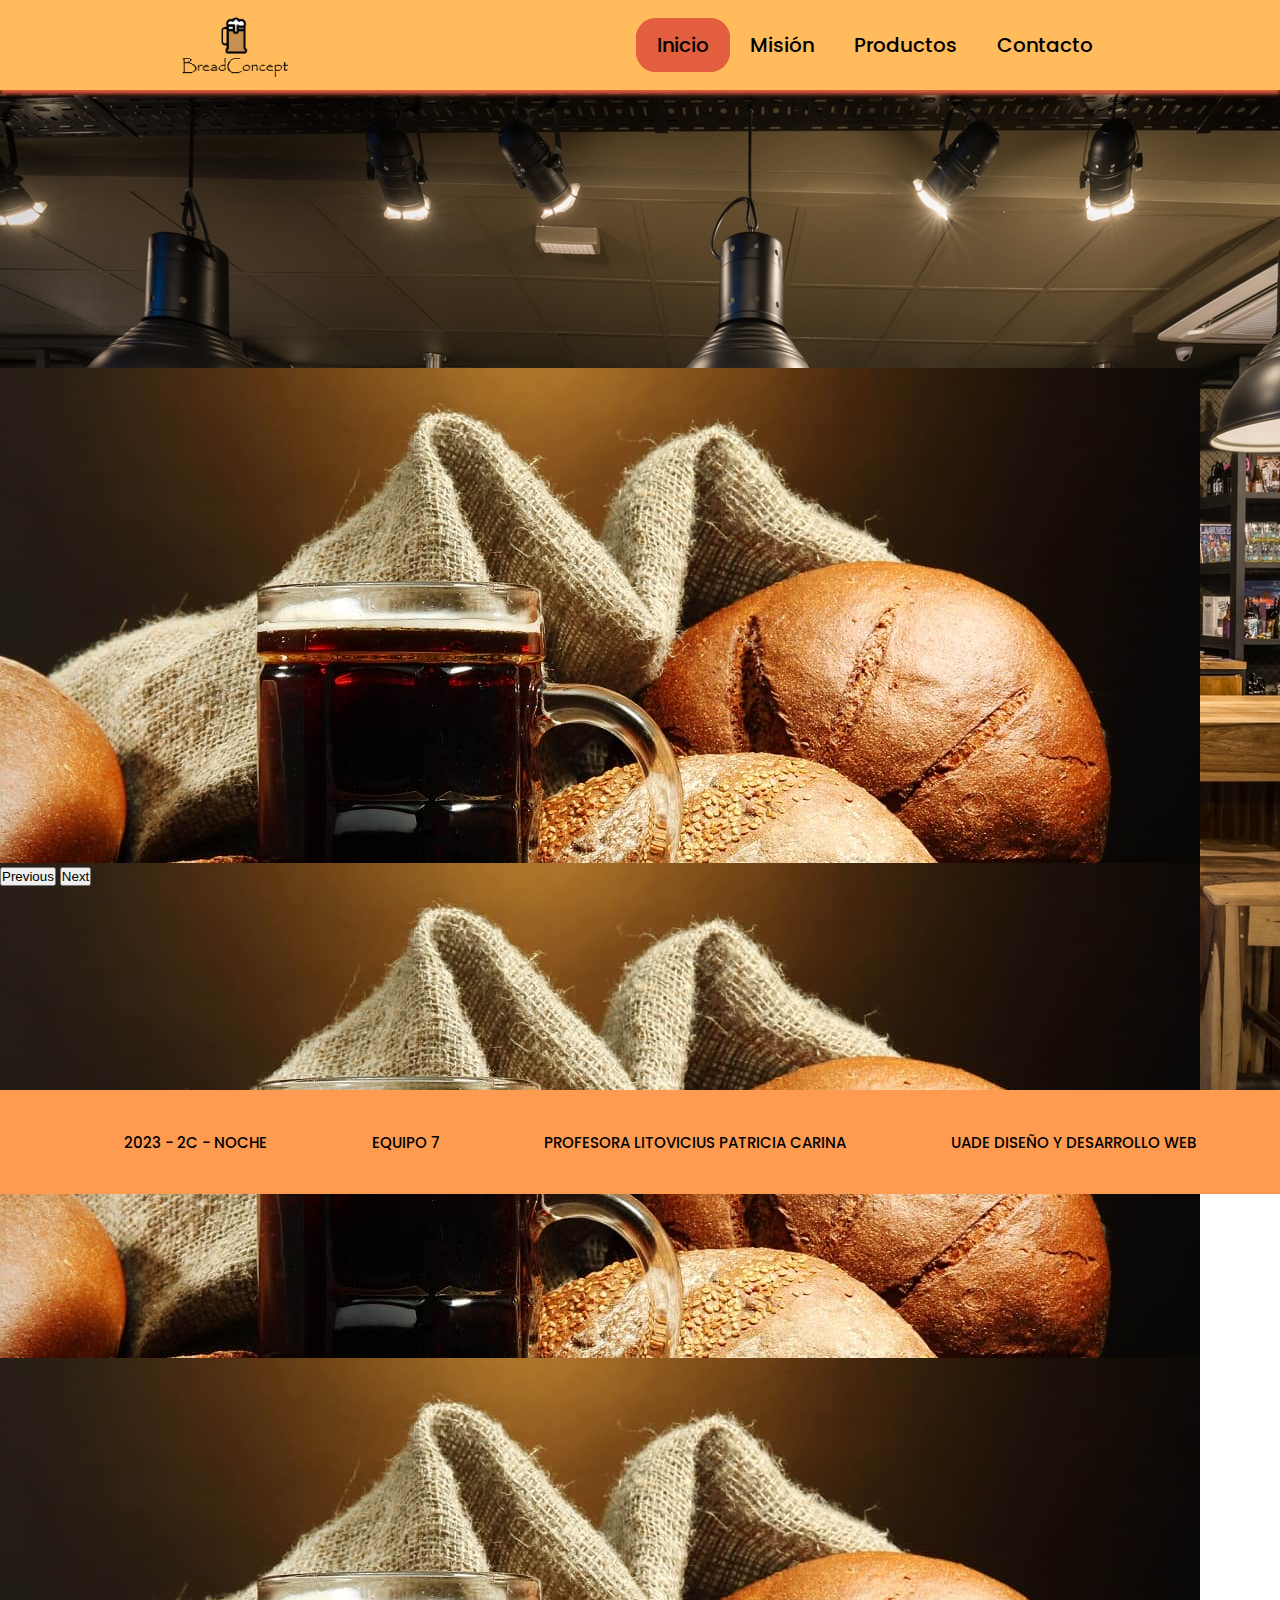
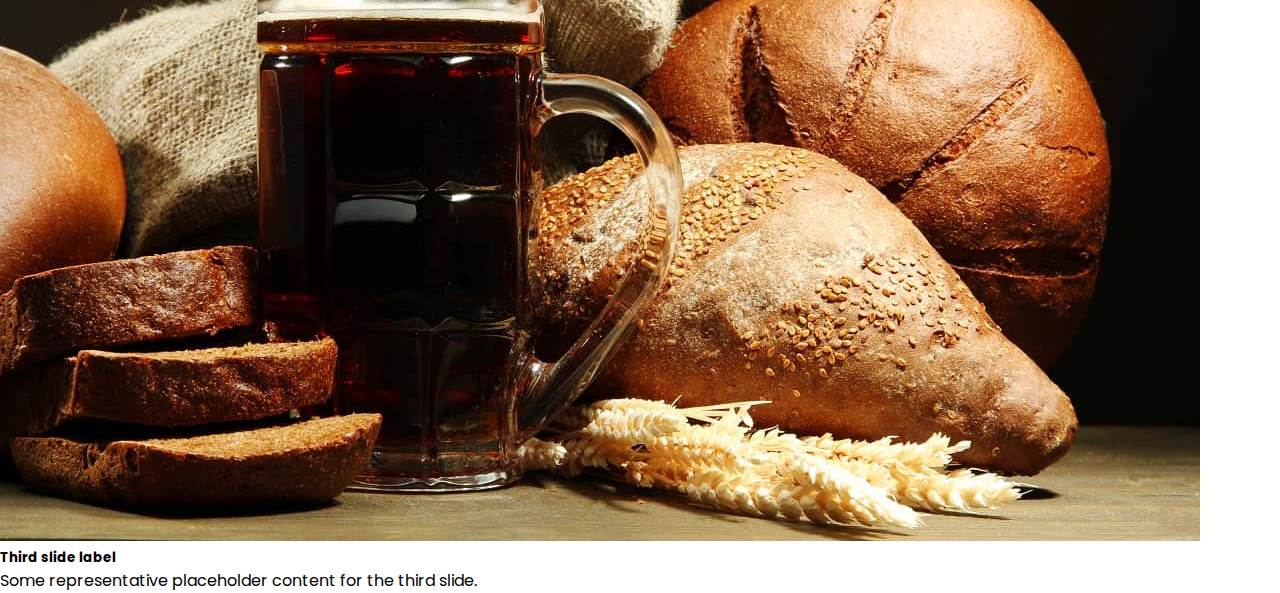
==== index.html @ 4e11d298 "index" ====
<!DOCTYPE html>
<html lang="es">


<!-- PAGINA PRESENTACIION -->
<head>
    <meta charset="UTF-8">
    <meta http-equiv="X-UA-Compatible" content="IE=edge">
    <meta name="viewport" content="width=device-width, initial-scale=1.0">
    <link rel="stylesheet" href="estilos/estilo.css">
    <link rel="shortcut icon" href="img/logobeer.png" type="image/x-icon">
    <link rel="preconnect" href="https://fonts.googleapis.com">
    <link rel="preconnect" href="https://fonts.gstatic.com" crossorigin>
    <link
        href="https://fonts.googleapis.com/css2?family=Poppins:ital,wght@0,100;0,200;0,300;0,400;0,500;0,600;0,700;0,800;0,900;1,100;1,200;1,300;1,400;1,500;1,600;1,700;1,800;1,900&display=swap"
        rel="stylesheet">
    <link href="https://cdn.jsdelivr.net/npm/bootstrap@5.3.2/dist/css/bootstrap.min.css" rel="stylesheet" integrity="sha384-T3c6CoIi6uLrA9TneNEoa7RxnatzjcDSCmG1MXxSR1GAsXEV/Dwwykc2MPK8M2HN" crossorigin="anonymous">

    <title>BreadConcept | Inicio</title>
</head>

<body>
    <script src="https://cdn.jsdelivr.net/npm/bootstrap@5.3.2/dist/js/bootstrap.bundle.min.js" integrity="sha384-C6RzsynM9kWDrMNeT87bh95OGNyZPhcTNXj1NW7RuBCsyN/o0jlpcV8Qyq46cDfL" crossorigin="anonymous"></script>
    <nav class="nav-inicio">
        <div class="navdiv">
            <a style="display: flex;" href="index.html"><img src="img/logobeer.png" alt="" height="70px"></a>
            <div class="labeldiv">
                <input type="checkbox" id="menu">
                <label for="menu"> ☰ </label>
                <ul class="lista">
                    <li><a class="activo" href="index.html">Inicio</a></li>
                    <li><a href="mision.html">Misión</a></li>
                    <li><a href="productos.html">Productos</a></li>
                    <li><a href="contacto.html">Contacto</a></li>
                </ul>
            </div>
        </div>
    </nav>
    <div class="fondo">

    <main class="main-inicio">
         
        <div id="carouselExampleCaptions" class="carousel slide" data-bs-ride="carousel">
            <ol class="carousel-indicators">
                <li data-bs-target="#carouselExampleCaptions" data-bs-slide-to="0" class="active"></li>
                <li data-bs-target="#carouselExampleCaptions" data-bs-slide-to="1"></li>
                <li data-bs-target="#carouselExampleCaptions" data-bs-slide-to="2"></li>
            </ol>
            <div class="carousel-inner">
                <div class="carousel-item active">
                    <img src="img/pan-de-cerveza.jpg" class="d-block w-100" alt="">
                    <div class="carousel-caption d-none d-md-block">
                        <h5>First slide label</h5>
                        <p>Some representative placeholder content for the first slide.</p>
                    </div>
                </div>
                <div class="carousel-item">
                    <img src="img/pan-de-cerveza.jpg" class="d-block w-100" alt="">
                    <div class="carousel-caption d-none d-md-block">
                        <h5>Second slide label</h5>
                        <p>Some representative placeholder content for the second slide.</p>
                    </div>
                </div>
                <div class="carousel-item">
                    <img src="img/pan-de-cerveza.jpg" class="d-block w-100" alt="">
                    <div class="carousel-caption d-none d-md-block">
                        <h5>Third slide label</h5>
                        <p>Some representative placeholder content for the third slide.</p>
                    </div>
                </div>
            </div>
            <button class="carousel-control-prev" type="button" data-bs-target="#carouselExampleCaptions" data-bs-slide="prev">
                <span class="carousel-control-prev-icon" aria-hidden="true"></span>
                <span class="visually-hidden">Previous</span>
            </button>
            <button class="carousel-control-next" type="button" data-bs-target="#carouselExampleCaptions" data-bs-slide="next">
                <span class="carousel-control-next-icon" aria-hidden="true"></span>
                <span class="visually-hidden">Next</span>
            </button>
        </main>
        </div>
        
          

    
</body>
    <footer>
        <div>
            <p>2023 - 2C - NOCHE</p>
            <p>EQUIPO 7</p>
            <p>PROFESORA LITOVICIUS PATRICIA CARINA</p>
            <p>UADE DISEÑO Y DESARROLLO WEB</p>
        </div>
    </footer>
    
    <script src="codigo.js"></script>


</html>
---- estilos/estilo.css ----
#carouselExampleCaptions {
        height: 55vh;
        width: 100%; /* Ajusta la altura del carrusel al 20% del viewport */
    }
    
    .carousel-item {
        height: 100%; /* Establece la altura del contenido del carrusel al 100% */
    }
    
    .carousel-inner {
        height: 100%; /* Establece la altura del contenido del carrusel al 100% */
    }
    

    

   


body {
    margin: 0;
    box-sizing: border-box;
    font-family: Poppins;
    user-select: none;
    overflow-x: hidden;
}


* {
    margin: 0;
    padding: 0;
}

.nav-inicio {
    background-color: #FFBB5C;
    box-shadow: 0px 4px 4px #E25E3E;
    position: relative;
    height: auto;
    min-height: 90px;
    z-index: 1;
}

.navdiv {
    display: flex;
    flex-direction: row;
    padding: 10px 0px;
    justify-content: space-around;
    align-items: center;
}
.fondo {
    background-image: url(../img/fondo.jpg);
    height: 1000px;
    margin: 0;
    background-size: cover;
    display: flex;
    justify-content: center;
    align-items: center;
}

.navdiv ul {
    list-style: none;
    display: flex;
}

.navdiv ul li {
    list-style: none;
}

.navdiv ul li a {
    text-decoration: none;
    color: #000000;
    font-weight: 500;
    font-size: 20px;
    padding: 12px 20px;
    border-radius: 20px;
}

.navdiv ul li a:hover {
    background-color: #E25E3E;
    transition: 150ms;
}

.navdiv ul li a:active {
    background-color: #E25E3E;
}

.activo {
    background-color: #E25E3E;
    border: #E25E3E 1px solid;
}

.main-inicio {
    display: flex;
    justify-content: center;
    width: 100%;
    margin-bottom: 100px;
}

.seccion-inicio {
    background-color: #FF9B50;
    height: 520px;
    width: 800px;
    margin: 35px 0px;
    border-radius: 20px;
    padding: 40px 80px;
}

.seccion-inicio div ul {
    list-style: none;
    color: #000000;
    line-height: 4;
    font-size: 23px;
}

.datos-inicio {
    display: flex;
    flex-direction: row;
    justify-content: space-between;
    align-items: center;
    margin-top: 10px;
}

.datos-inicio img {
    border-radius: 20px;
    border: #FF9B50 3px solid;
}

.titulo {
    display: flex;
    justify-content: center;
}

.titulo h1 {
    font-size: 40px;
    color: #000000;
    font-weight: 600;
}

input {
    display: none;
}

label {
    display: none;
}

@media (max-width: 1130px) {
       
    .navdiv .lista {
        display: none;
    }

    .activo {
        background-color: #E25E3E;
        border: none;
    }

    input:checked~.lista {
        display: block;
        position: absolute;
        top: 90px;
        right: 0px;
        background-color: #FFBB5C;
        z-index: 1;
        width: 190px;
        padding-right: 12px;
        border-radius: 0px 0px 0px 15px;
        border: #FFBB5C 2px solid;
    }

    input:checked~label {
        background-color: #E25E3E;
    }

    label:hover {
        background: #000000;
    }

    .labeldiv {
        display: flex;
        flex-direction: column;
        justify-content: end;
    }

    .lista li {
        text-align: right;
        margin: 15px 0px;
    }

    .lista li a:hover {
        background-color: #E25E3E !important;
    }

    label {
        margin-left: auto;
        display: flex;
        justify-content: center;
        align-items: center;
        border: 2px solid #E25E3E;
        color: #E25E3E;
        border-radius: 10px;
        width: 50px;
        height: 40px;
        font-size: 25px;
        line-height: 30px;
        font-weight: 600;
        user-select: none;
        cursor: pointer;
        background-color: rgb(0, 0, 0);
    }

    .seccion-inicio {
        padding: 10px 0px;
        width: 440px;
        display: flex;
        flex-direction: column;
        justify-content: center;
        align-items: center;
    }

    .datos-inicio img {
        display: none;
    }

    .datos-inicio ul li {
        text-align: center !important;
        font-size: 20px;
    }

    .datos-inicio {
        justify-content: center;
    }

    footer div p{
        font-size: 11px !important;
        flex-direction: column;
        justify-content: center;
        align-items: center;
    }

    .seccion-inicio2 {
        height: 900px !important;
        width: 270px !important;
    }

    .caja {
        display: flex !important;
        flex-wrap: wrap;
    }

    .div-propuesta img {
        display: none;
    }

    .seccion-propuesta p {
        padding: 0px !important;
        font-size: 20px !important;
    }

    .seccion-propuesta {
        width: 270px !important;
        height: 660px !important;
    }

    .seccion-avances p {
        padding: 0px !important;
        font-size: 20px !important;
    }

    .seccion-avances {
        width: 270px !important;
        height: 925px !important;
    }
      p {
        padding: 0px !important;
        font-size: 20px !important;
    }

    .seccion-avances2 {
        width: 270px !important;
        height: 4300px !important;
    }

    .seccion-2 p {
        font-size: 39px;
        text-align: center;
    }

    .seccion-2 {
        width: 270px !important;
    }

    .clase-imagenes-padre{
        grid-template-rows: 1fr 1fr 1fr !important;
        grid-template-columns: 1fr !important;
        height: 600px !important;
    }

    .clase-imagen-avances{
        min-height: 200px !important;
    }

    .caja-colores{
        width: 400px !important;
    }

    .clase-colores{
        height: 100px !important;
        width: 100px !important;
        font-size: 20px !important;
    }

    .arbol img{
        width: 370px;
    }
}

.seccion-propuesta {
    background-color: #FF9B50;
    height: 520px;
    width: 800px;
    margin: 35px 0px;
    border-radius: 20px;
    padding: 40px 80px;
    overflow: auto;
}

.seccion-propuesta h1 {
    text-align: center;
    justify-content: center;
    align-items: center;
    color: #000000;
    font-size: 30px;
    font-weight: 600;
    margin-bottom: 10px;
}

.seccion-propuesta p {
    color: #000000;
    font-size: 22.8px;
    text-align: justify;
    padding-right: 50px;
}

.seccion-propuesta img {
    border-radius: 20px;
    border: #FF9B50 3px solid;
}

.seccion-avances {
    background-color: #FF9B50;
    height: 440px;
    width: 800px;
    margin: 35px 0px;
    border-radius: 20px;
    padding: 40px 80px;
    overflow: scroll;
}

.seccion-avances h1 {
    text-align: center;
    color: #000000;
    font-size: 40px;
    font-weight: 600;
    margin-bottom: 20px;
}

.seccion-avances p {
    color: #000000;
    font-size: 22.8px;
    text-align: justify;
    padding-right: 50px;
}

.seccion-avances2 {
    background-color: #FF9B50;
    height: 440px;
    width: 800px;
    margin: 35px 0px;
    border-radius: 20px;
    padding: 40px 80px;
    position: relative;
}

.seccion-avances2 h1 {
    text-align: center;
    color: #000000;
    font-size: 40px;
    font-weight: 600;
}

.seccion-avances2 p {
    color: #000000;
    font-size: 22.8px;
    text-align: center;
}

.div-avances2{
    display: flex;
    justify-content: center;
}

.detalles{
    margin-bottom: 15px;
    display: flex;
    flex-direction: column;
    align-items: center;
}

.caja-colores{
    margin-top: 30px;
    display: flex;
    flex-direction: row;
    width: 750px;
    justify-content: space-around;
}

.clase-colores{
    height: 150px;
    width: 150px;
    color: rgb(0, 0, 0);
    display: flex;
    justify-content: center;
    align-items: center;
    border-radius: 20px;
    font-size: 25px;
    font-weight: 600;
    text-shadow: 1px 1px 4px rgba(0, 0, 0, 0.5);
}

#color1{
    background-color: #FF9B50;
}

#color2{
    background-color: #FF9B50;
}

#color3{
    background-color: #FF9B50;
}

.div-propuesta {
    display: flex;
    justify-content: center;
    align-items: center;
    flex-direction: column;
}

.div-avances {
    display: flex;
    flex-direction: row;
}

footer {
    clear: both;
    position: absolute;
    background-color: #FF9B50;
    height: 80px;
    width: 100%;
    color: rgb(0, 0, 0);
    font-weight: 200;
    display: flex;
    align-items: center;
    font-weight: 500;
    font-size: 15px;
    padding: 12px 20px;
}

footer div {
    display: flex;
    justify-content: space-evenly;
    width: 100%;
}

.seccion-2 {
    background-color: #FF9B50;
    height: 100px;
    width: 800px;
    margin: 35px 0px;
    border-radius: 20px;
    padding: 40px 80px;
    font-size: 60px;
    display: flex;
    align-items: center;
    justify-content: center;
    font-weight: 700;
    color: #000000;
}

.main-inicio-2 {
    display: flex;
    justify-content: center;
    align-items: center;
    flex-direction: column;
}

.caja {
    display: grid;
    grid-template-rows: 1fr 1fr;
    grid-template-columns: 1fr 1fr;
    justify-content: center;
    align-items: center;
    grid-column-gap: 80px;
    grid-row-gap: 50px;
    margin-bottom: 10px;
}

.caja1 {
    grid-row: 1;
    grid-column: 1/2;
    display: flex;
    flex-direction: row;
    gap: 20px;
    align-items: center;
}

.caja2 {
    grid-row: 1;
    grid-column: 2/2;
    display: flex;
    flex-direction: row;
    gap: 20px;
    align-items: center;
}

.caja3 {
    grid-row: 2;
    grid-column: 1/2;
    display: flex;
    flex-direction: row;
    gap: 20px;
    align-items: center;
}

.caja4 {
    grid-row: 2;
    grid-column: 2/2;
    display: flex;
    flex-direction: row;
    gap: 20px;
    align-items: center;
}

.caja1 img {
    border-radius: 141.5px;
}

.caja2 img {
    border-radius: 141.5px;
}

.caja3 img {
    border-radius: 141.5px;
}

.caja4 img {
    border-radius: 141.5px;
}

.seccion-inicio2 {
    background-color: #FF9B50;
    height: 450px;
    width: 800px;
    margin: 35px 0px;
    border-radius: 20px;
    padding: 40px 80px;
    display: flex;
    justify-content: space-between;
    align-items: center;
    flex-direction: column;
}

.texto-boton a {
    background-color: #e25e3e;
    text-decoration: none;
    padding: 10px 30px;
    border-radius: 30px;
    color: rgb(0, 0, 0);
    text-align: center;
    width: 30px;
}

.texto-boton a:hover {
    background-color: #000000;
    transition: 150ms;
    color: white;
}

.texto-boton a:active {
    background-color: #000000;
    transition: 150ms;
}

.texto-boton {
    display: flex;
    flex-direction: column;
    gap: 10px;
}

.texto-boton h2 {
    line-height: 1.1;
    font-weight: 400;
}

.clase-imagenes-padre{
    height: 400px;
    width: 100%;
    display: grid;
    grid-template-rows: 1fr;
    grid-template-columns: 1fr 1fr 1fr;
}

.clase-imagen-avances {
    display: flex;
    justify-content: center;
    align-items: center;
    text-align: center;
    color: FF9B50;
    background-size: cover;
}

.clase-imagen-avances p {
    padding: 25px;
    font-size: 19px;
    font-weight: 600;
}

#img1 {
    background-image: url(../img/1.png);
}

#img2 {
    background-image: url(../img/2.png);
}

#img3 {
    background-image: url(../img/3.png);
}

.arbol{
    display: flex;
    flex-direction: column;
    align-items: center;
}


#hp  {
    float: inline-end;    
     margin: 0 0 0 15px;

    }

.container{
    max-width: 1200px;
    text-align: center;
    margin: auto;
}

.header-section{
    display: flex;
    justify-content: space-between;
    margin: auto;
    align-items: center;
    position: relative;
}

.header-section div{
    position: relative;
}

.header-section p{
    position: absolute;
    top: -8px;
    right: -8px;
    background-color: #fff;
    padding: 1px 6px;
    border-radius: 50%;
    color: rgb(0, 0, 0);
    font-weight: 700;
    font-family: system-ui;
    /* line-height: 18px; */
}

header{
    /* background-color: #e4e4e8; */
    /* padding-top: 18px;
    padding-bottom: 18px; */
    box-shadow: 0 7px 8px -3px;
    position: fixed;
    width: 100%;
    margin-top: -10px;
    z-index: 99;
}

.cart{
    width: 50px;
    height: 50px;
}
.cart-products{
    position: absolute!important;
    top: 82px;
    right: -18px;
    background-color: #fff;
    padding: 0 18px;
    box-shadow: 0 3px 10px rgb(0 0 0 / 20%);
    display: none;
    min-width: 290px;
 
}

.cart:hover{
    margin-bottom: 16px;
    transition-duration: .5s;
}
/*end header*/
.products{
    padding-top: 170px;
    display: flex;
    flex-wrap: wrap;
    justify-content: space-between;
}

.carts{
    max-width: 250px;
    box-shadow: 0 3px 10px rgb(0 0 0 / 20%);
    padding-bottom: 34px;
    margin-bottom: 40px;
    background-color: #fff;
}
.carts img{
    width: 150px;
    height: 250px;

}
.carts p{
    font-family: system-ui;
    font-weight: 500;
    padding: 0 20px;
    margin-bottom: 24px;
}
.carts div p{
    position: absolute;
    top: 0;
    right: 0px;
    background-color:#e25e3e;
    color: #fff;
    padding: 2px 7px 4px 21px;
    clip-path: polygon(25% 0%, 100% 0%, 100% 100%, 25% 100%, 0% 50%);
}
.carts div{
    position: relative;
}
.carts a{
    font-family: system-ui;
    text-decoration: none;
    background: #e25e3e;
    padding: 9px 23px;
    color: #fff;
    font-size: 17px;
    text-transform: uppercase;
    font-weight: 700;
}

.carts a:hover{
    background: #fff;
    color: black;
    border: solid 2px black;
    transition-duration: .3s;
}

/*float cart*/
.cart-products .item img{
    width: 115px;
}

.cart-products .item{
    display: flex;
    align-items: center;
    border-bottom: solid 2px black;
}
.cart-products .item .item-content{
    margin: 0 19px;
    width: 201px;
}
.cart-products .item .item-content h5{
    margin: 0;
    font-size: 15px;
    font-weight: 400;
    font-family: system-ui;
}
.cart-products .item .item-content h6{
    margin: 0;
    font-size: 13px;
    font-weight: 400;
    font-family: system-ui;
}
.cart-products .item span{
    padding: 0px 5px;
    border-radius: 50%;
    color: black;
    font-family: system-ui bold;
    cursor: pointer;
}
.cart-products h3{
    margin-bottom: 0;
}
.cart-products .item .item-content h5.cart-price{
    font-weight: 700;
}

/*stye to btn close*/
p.close-btn{
    top: 4px;
    right: 6px;
    width: 50px;
    height: 20px;
    cursor: pointer;
    color: #fff;
    background-color: #e25e3e;
    
}
p.author {
    display: flex;
    justify-content: center;
    FONT-VARIANT: JIS04;
    margin-top: 3%;
    gap: 7px;
}
p.author a {
    text-decoration: none;
    font-weight: 700;
    color: #000;
}
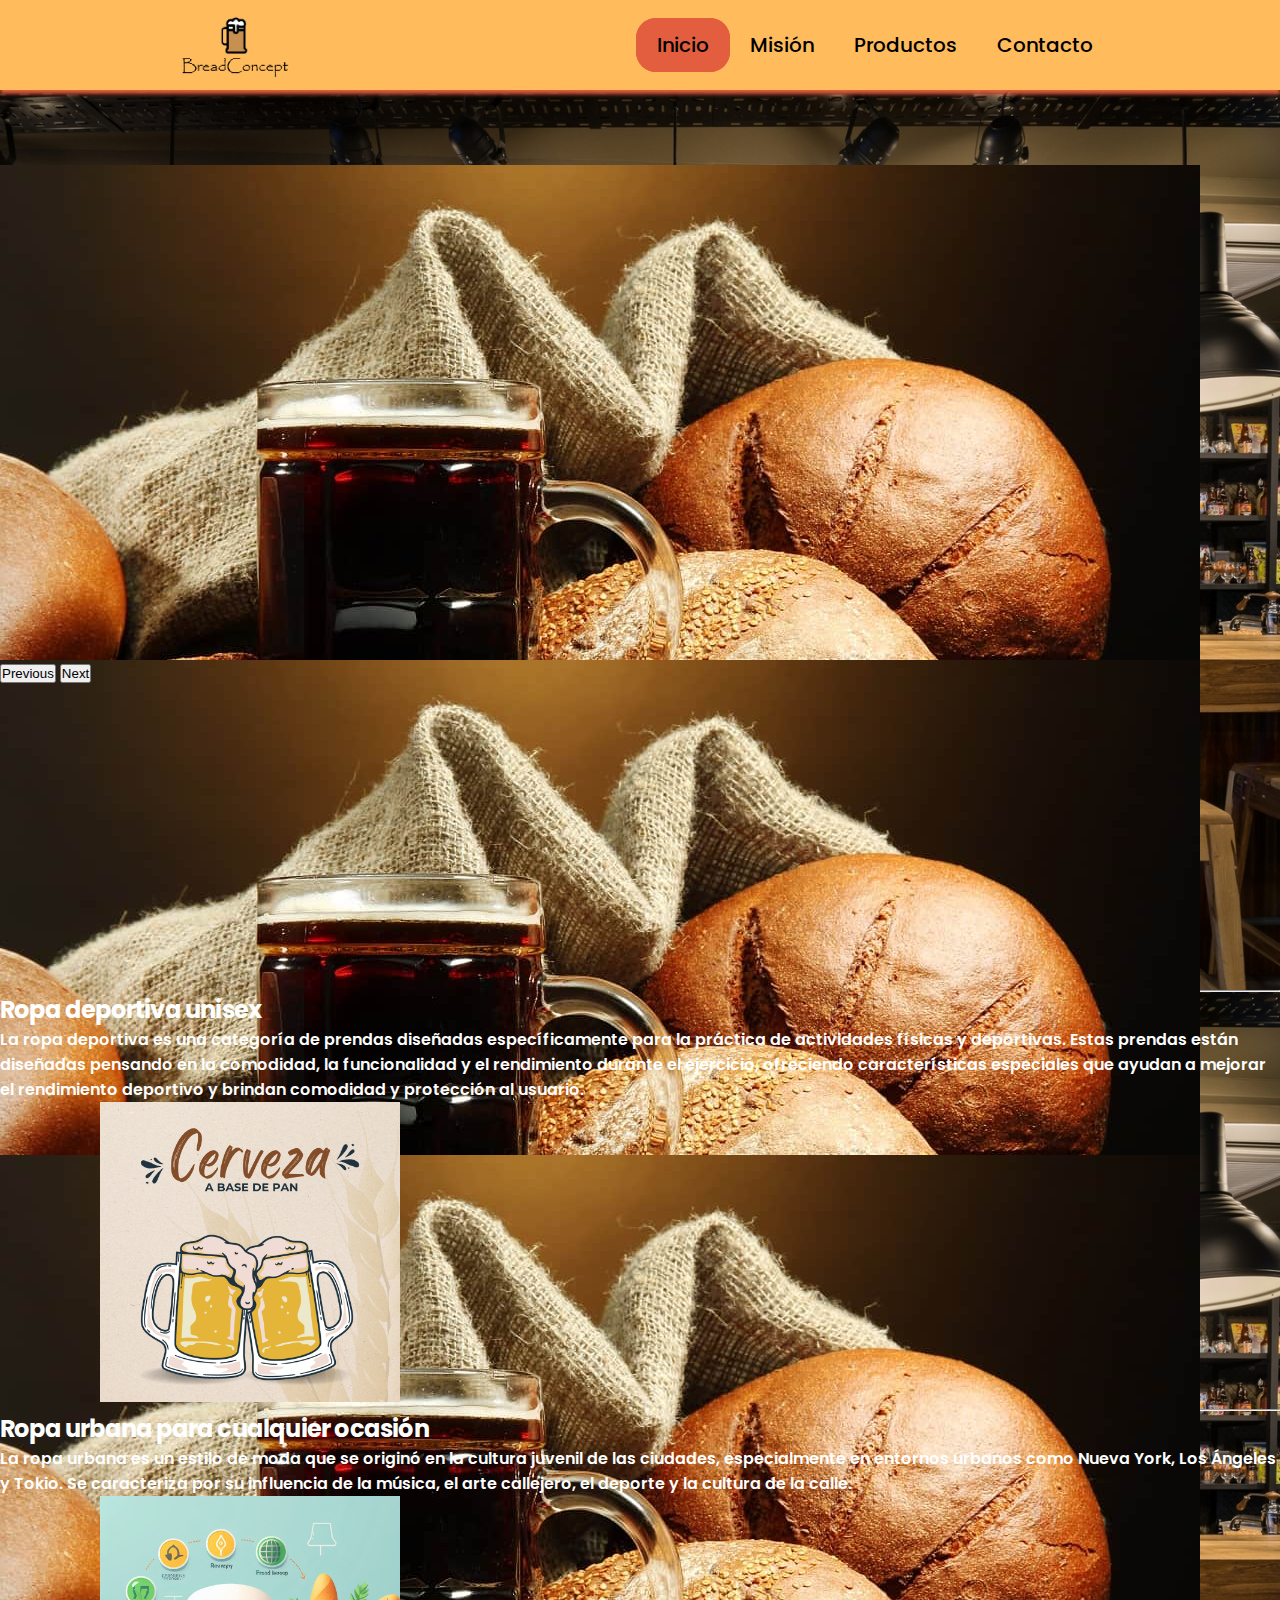
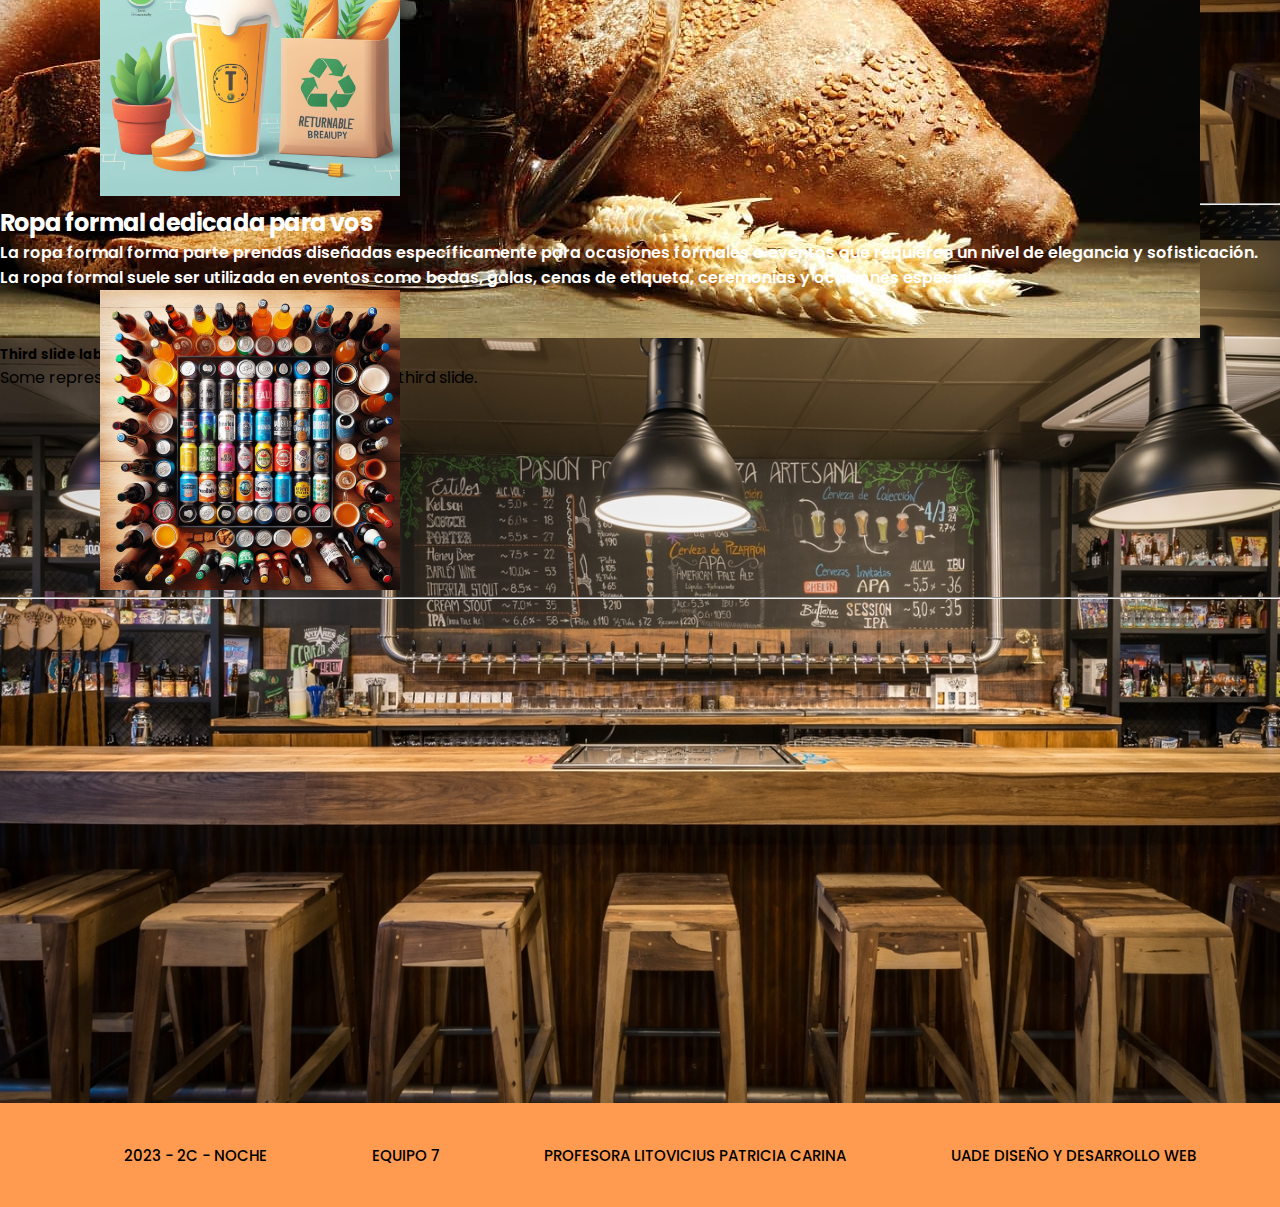
==== commit d61a8f9e: "index" ====
--- a/index.html
+++ b/index.html
@@ -78,9 +78,66 @@
                 <span class="visually-hidden">Next</span>
             </button>
         </main>
+    </div>
+    
+
+    <div class="fondo">
+        <hr class="featurette-divider">
+
+        <div class="row featurette">
+          <div class="col-md-7">
+            <h2 class="featurette-heading fw-normal lh-1">Ropa deportiva <span class="text-body-secondary">unisex</span>
+            </h2>
+            <p class="lead">La ropa deportiva es una categoría de prendas diseñadas específicamente para la práctica de
+              actividades
+              físicas y deportivas. Estas prendas están diseñadas pensando en la comodidad, la funcionalidad y el
+              rendimiento durante
+              el ejercicio, ofreciendo características especiales que ayudan a mejorar el rendimiento deportivo y brindan
+              comodidad y
+              protección al usuario.</p>
+          </div>
+          <div class="col-md-5">
+            <img class="cerveza" src="img/cerpan1.png" alt="" width="100%">
+            </svg>
+          </div>
         </div>
-        
-          
+  
+        <hr class="featurette-divider">
+  
+        <div class="row featurette">
+          <div class="col-md-7 order-md-2">
+            <h2 class="featurette-heading fw-normal lh-1"> Ropa urbana <span class="text-body-secondary"> para cualquier
+                ocasión
+              </span></h2>
+            <p class="lead">La ropa urbana es un estilo de moda que se originó en la cultura juvenil de las ciudades,
+              especialmente
+              en entornos urbanos como Nueva York, Los Ángeles y Tokio. Se caracteriza por su influencia de la música, el
+              arte callejero,
+              el deporte y la cultura de la calle.</p>
+          </div>
+          <div class="col-md-5 order-md-1">
+            <img class="cerveza" src="img/cerpan3.jpg" alt="" width="100%">
+          </div>
+        </div>
+  <div class="fondo">
+        <hr class="featurette-divider">
+  
+        <div class="row featurette">
+          <div class="col-md-7">
+            <h2 class="featurette-heading fw-normal lh-1"> Ropa formal <span class="text-body-secondary"> dedicada para
+                vos </span></h2>
+            <p class="lead">La ropa formal forma parte prendas diseñadas
+              específicamente para ocasiones formales o eventos que requieren un nivel de elegancia y sofisticación. La
+              ropa formal suele
+              ser utilizada en eventos como bodas, galas, cenas de etiqueta, ceremonias y ocasiones especiales.</p>
+          </div>
+          <div class="col-md-5">
+            <img class="cerveza" src="img/cerpan2.jpg" alt="" width="100%">
+          </div>
+        </div>
+  
+        <hr class="featurette-divider">
+    </div>
 
     
 </body>
@@ -93,6 +150,7 @@
         </div>
     </footer>
     
+</div>
     <script src="codigo.js"></script>
 
 
--- a/estilos/estilo.css
+++ b/estilos/estilo.css
@@ -1,6 +1,7 @@
 #carouselExampleCaptions {
         height: 55vh;
-        width: 100%; /* Ajusta la altura del carrusel al 20% del viewport */
+        width: 100%; 
+
     }
     
     .carousel-item {
@@ -10,8 +11,28 @@
     .carousel-inner {
         height: 100%; /* Establece la altura del contenido del carrusel al 100% */
     }
+    .lead {font-weight: 600;}
     
-
+    .featurette {color: #ffffff;}
+
+    .featurette-divider {
+        
+        margin: 0rem 0;
+        /* Space out the Bootstrap <hr> more */
+      }
+      
+      /* Thin out the marketing headings */
+      /* rtl:begin:remove */
+      .featurette-heading {
+        letter-spacing: -.05rem;
+      }
+      
+      /* rtl:end:remove */
+.cerveza {
+    margin-left: 100px;
+    width: 300px;
+    height: 300px;
+}
     
 
    
@@ -49,10 +70,12 @@
 }
 .fondo {
     background-image: url(../img/fondo.jpg);
-    height: 1000px;
+    height: 100vh;
+    width: 100%;
+    background-repeat: repeat;
     margin: 0;
     background-size: cover;
-    display: flex;
+    margin-bottom: opx;
     justify-content: center;
     align-items: center;
 }
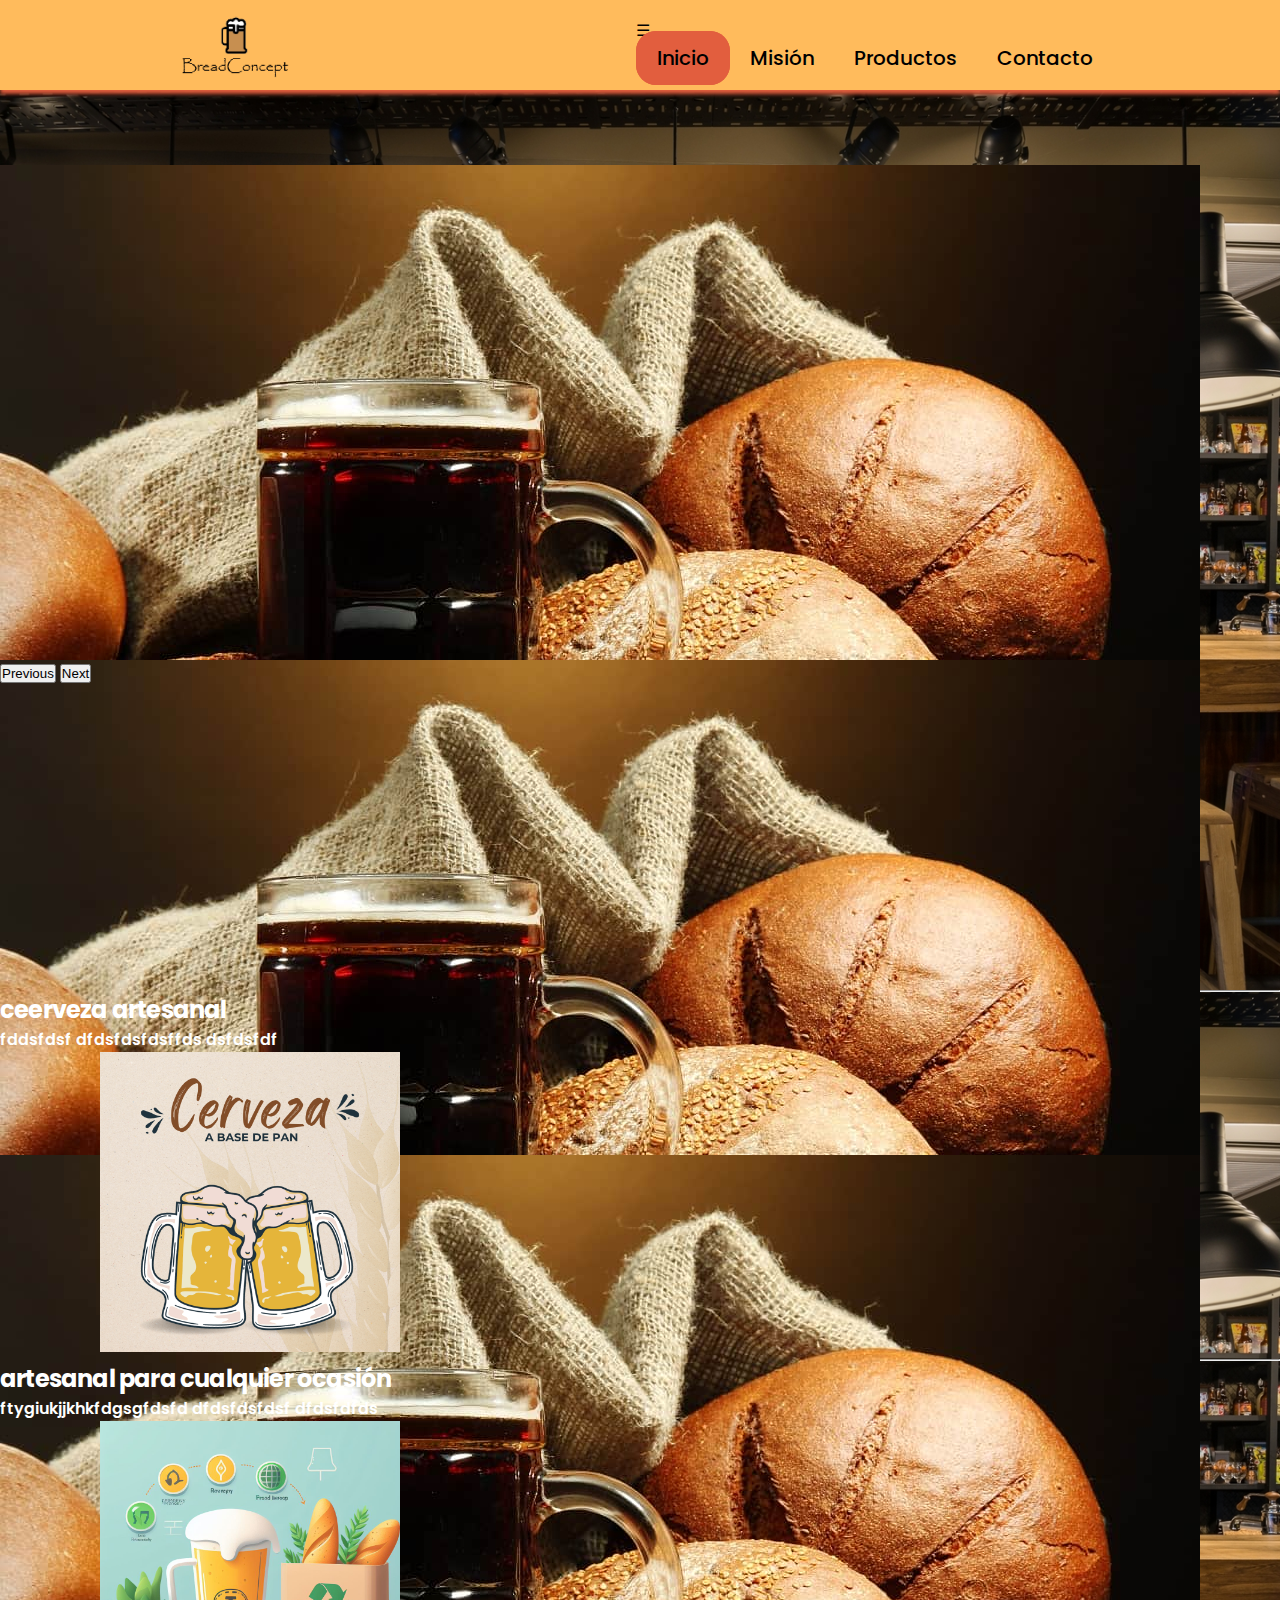
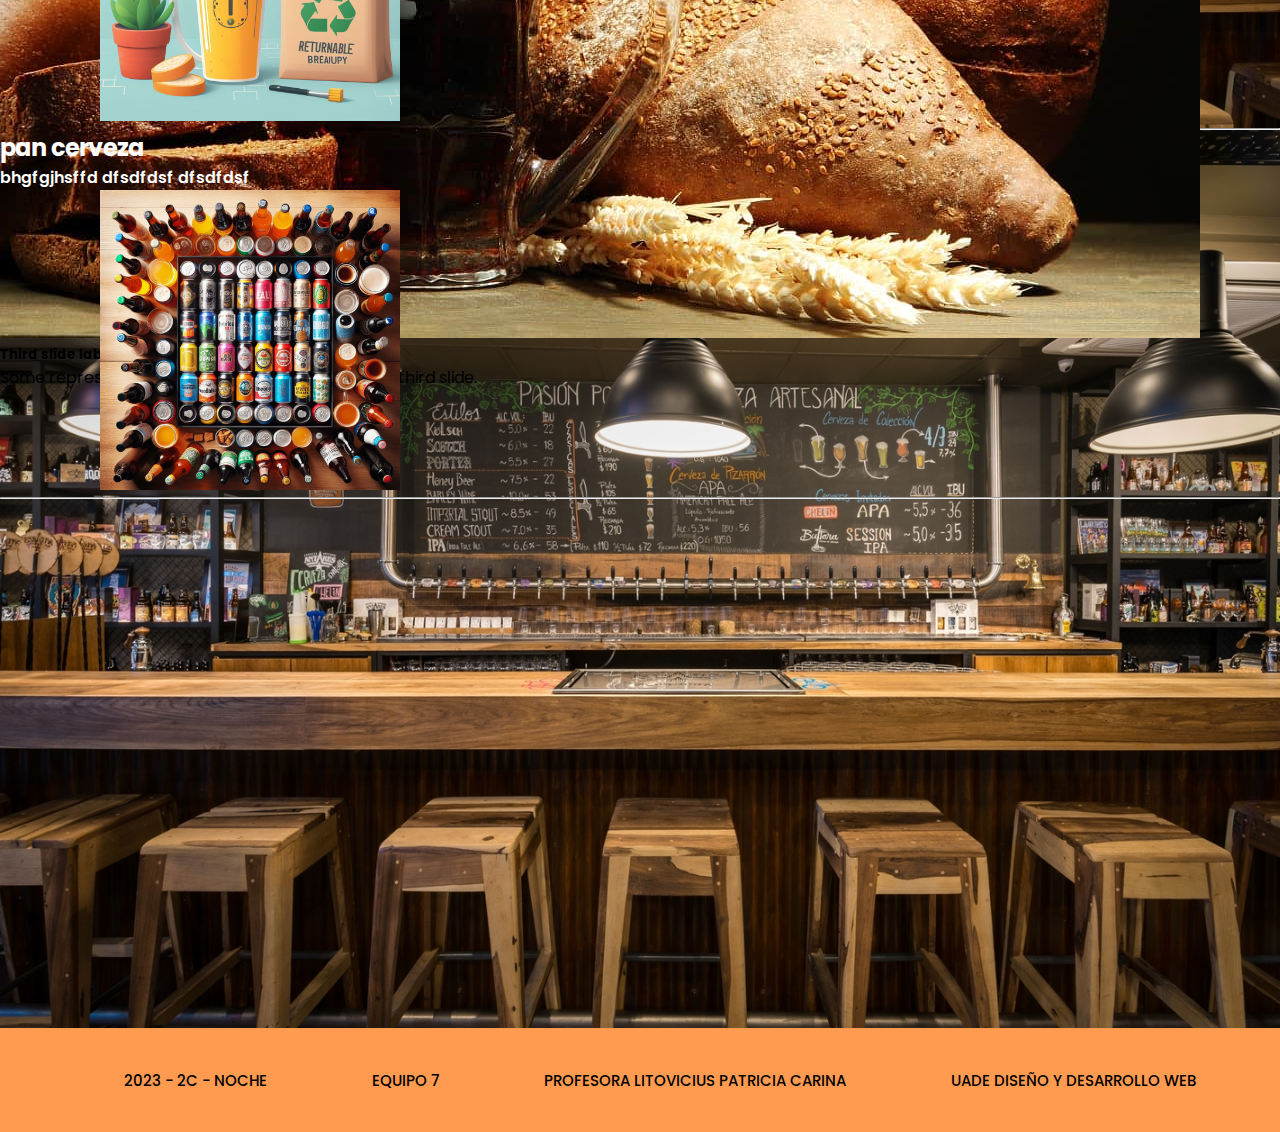
==== commit 14a52904: "index" ====
--- a/index.html
+++ b/index.html
@@ -39,7 +39,7 @@
     <div class="fondo">
 
     <main class="main-inicio">
-         
+
         <div id="carouselExampleCaptions" class="carousel slide" data-bs-ride="carousel">
             <ol class="carousel-indicators">
                 <li data-bs-target="#carouselExampleCaptions" data-bs-slide-to="0" class="active"></li>
@@ -79,41 +79,37 @@
             </button>
         </main>
     </div>
-    
+
 
     <div class="fondo">
         <hr class="featurette-divider">
 
         <div class="row featurette">
           <div class="col-md-7">
-            <h2 class="featurette-heading fw-normal lh-1">Ropa deportiva <span class="text-body-secondary">unisex</span>
+            <h2 class="featurette-heading fw-normal lh-1">ceerveza <span class="text-body-secondary">artesanal</span>
             </h2>
-            <p class="lead">La ropa deportiva es una categoría de prendas diseñadas específicamente para la práctica de
-              actividades
-              físicas y deportivas. Estas prendas están diseñadas pensando en la comodidad, la funcionalidad y el
-              rendimiento durante
-              el ejercicio, ofreciendo características especiales que ayudan a mejorar el rendimiento deportivo y brindan
-              comodidad y
-              protección al usuario.</p>
+            <p class="lead">fddsfdsf
+                dfdsfdsfdsffds
+                dsfdsfdf
+            </p>
           </div>
           <div class="col-md-5">
             <img class="cerveza" src="img/cerpan1.png" alt="" width="100%">
             </svg>
           </div>
         </div>
-  
+
         <hr class="featurette-divider">
-  
+
         <div class="row featurette">
           <div class="col-md-7 order-md-2">
-            <h2 class="featurette-heading fw-normal lh-1"> Ropa urbana <span class="text-body-secondary"> para cualquier
+            <h2 class="featurette-heading fw-normal lh-1"> artesanal <span class="text-body-secondary"> para cualquier
                 ocasión
               </span></h2>
-            <p class="lead">La ropa urbana es un estilo de moda que se originó en la cultura juvenil de las ciudades,
-              especialmente
-              en entornos urbanos como Nueva York, Los Ángeles y Tokio. Se caracteriza por su influencia de la música, el
-              arte callejero,
-              el deporte y la cultura de la calle.</p>
+            <p class="lead">ftygiukjjkhkfdgsgfdsfd
+                dfdsfdsfdsf
+                dfdsfdfds
+            </p>
           </div>
           <div class="col-md-5 order-md-1">
             <img class="cerveza" src="img/cerpan3.jpg" alt="" width="100%">
@@ -121,25 +117,24 @@
         </div>
   <div class="fondo">
         <hr class="featurette-divider">
-  
+
         <div class="row featurette">
           <div class="col-md-7">
-            <h2 class="featurette-heading fw-normal lh-1"> Ropa formal <span class="text-body-secondary"> dedicada para
-                vos </span></h2>
-            <p class="lead">La ropa formal forma parte prendas diseñadas
-              específicamente para ocasiones formales o eventos que requieren un nivel de elegancia y sofisticación. La
-              ropa formal suele
-              ser utilizada en eventos como bodas, galas, cenas de etiqueta, ceremonias y ocasiones especiales.</p>
+            <h2 class="featurette-heading fw-normal lh-1"> pan <span class="text-body-secondary"> cerveza </span></h2>
+            <p class="lead">bhgfgjhsffd
+                dfsdfdsf
+                dfsdfdsf
+            </p>
           </div>
           <div class="col-md-5">
             <img class="cerveza" src="img/cerpan2.jpg" alt="" width="100%">
           </div>
         </div>
-  
+
         <hr class="featurette-divider">
     </div>
 
-    
+
 </body>
     <footer>
         <div>
@@ -149,7 +144,7 @@
             <p>UADE DISEÑO Y DESARROLLO WEB</p>
         </div>
     </footer>
-    
+
 </div>
     <script src="codigo.js"></script>
 
--- a/estilos/estilo.css
+++ b/estilos/estilo.css
@@ -164,8 +164,9 @@
 }
 
 label {
-    display: none;
-}
+    display: flex;
+}
+
 
 @media (max-width: 1130px) {
        
@@ -203,15 +204,6 @@
         display: flex;
         flex-direction: column;
         justify-content: end;
-    }
-
-    .lista li {
-        text-align: right;
-        margin: 15px 0px;
-    }
-
-    .lista li a:hover {
-        background-color: #E25E3E !important;
     }
 
     label {
@@ -232,6 +224,17 @@
         background-color: rgb(0, 0, 0);
     }
 
+    .lista li {
+        text-align: right;
+        margin: 15px 0px;
+    }
+
+    .lista li a:hover {
+        background-color: #E25E3E !important;
+    }
+
+    
+
     .seccion-inicio {
         padding: 10px 0px;
         width: 440px;
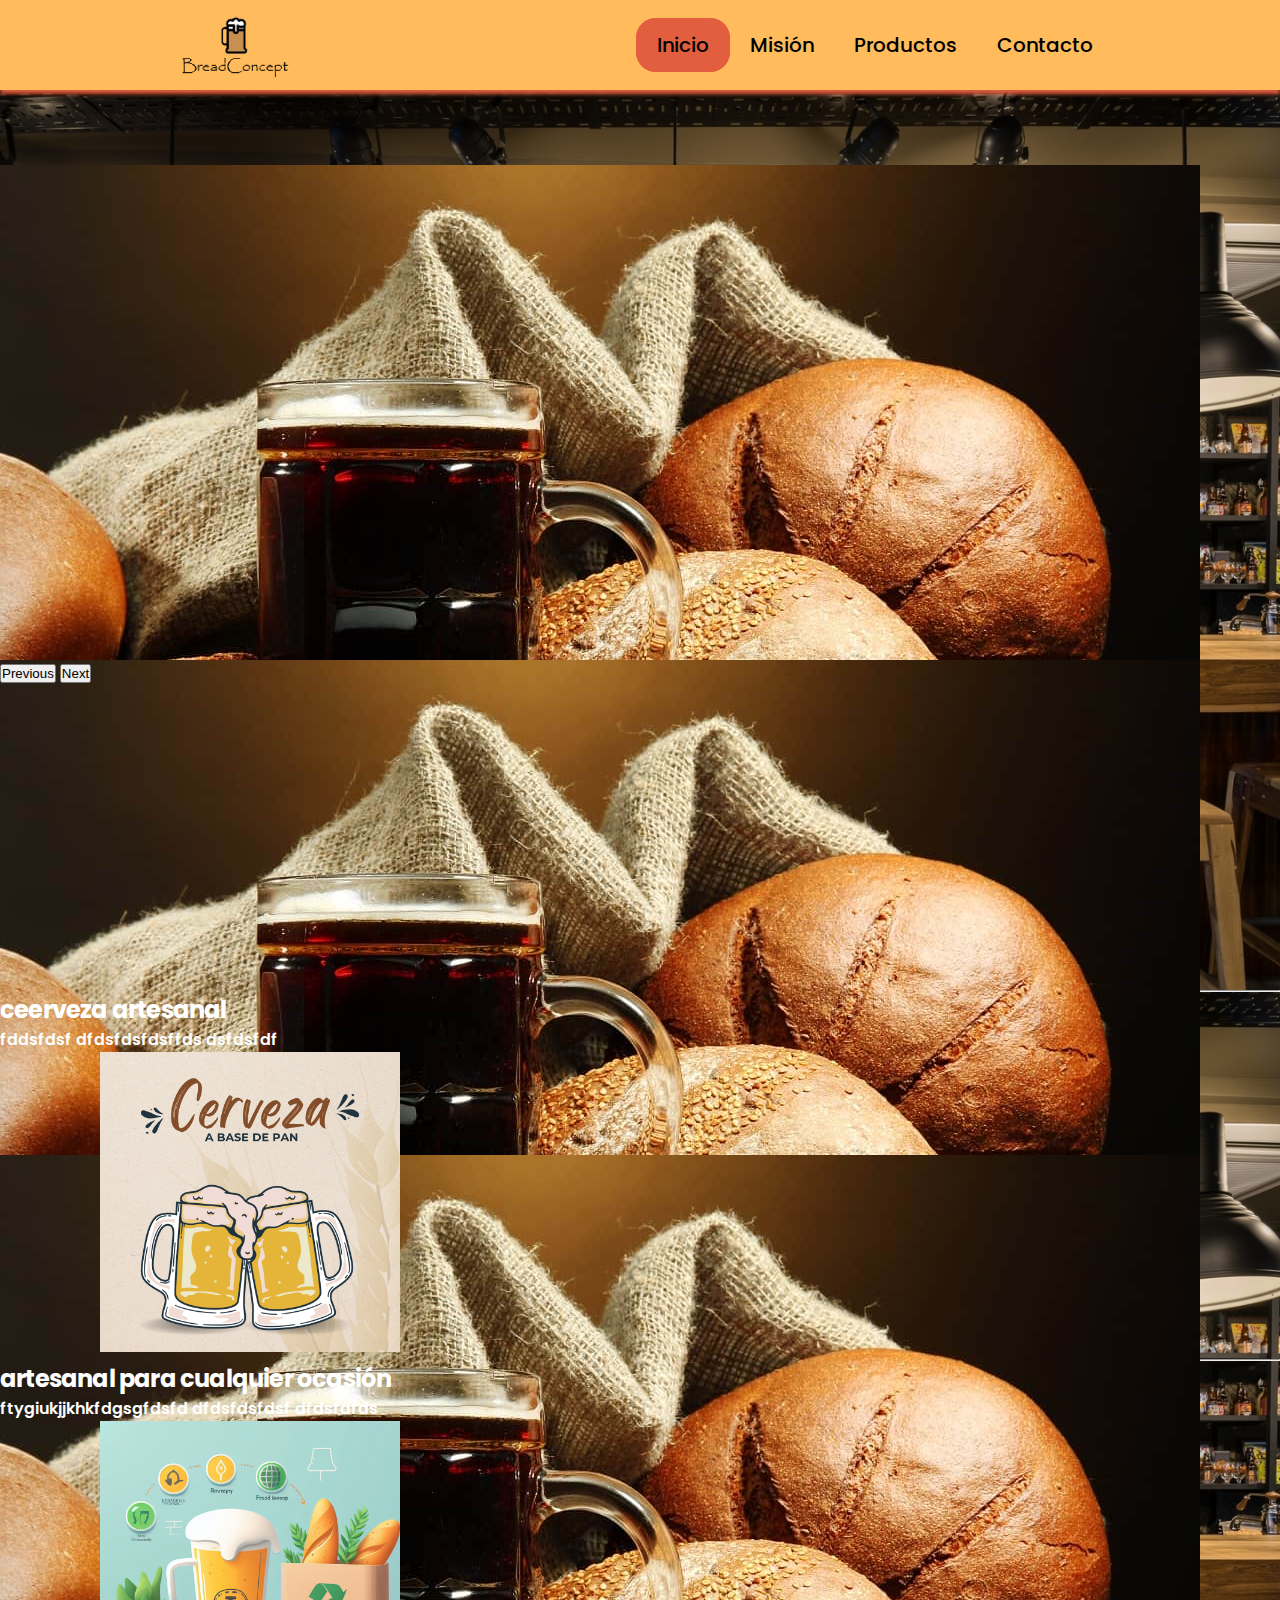
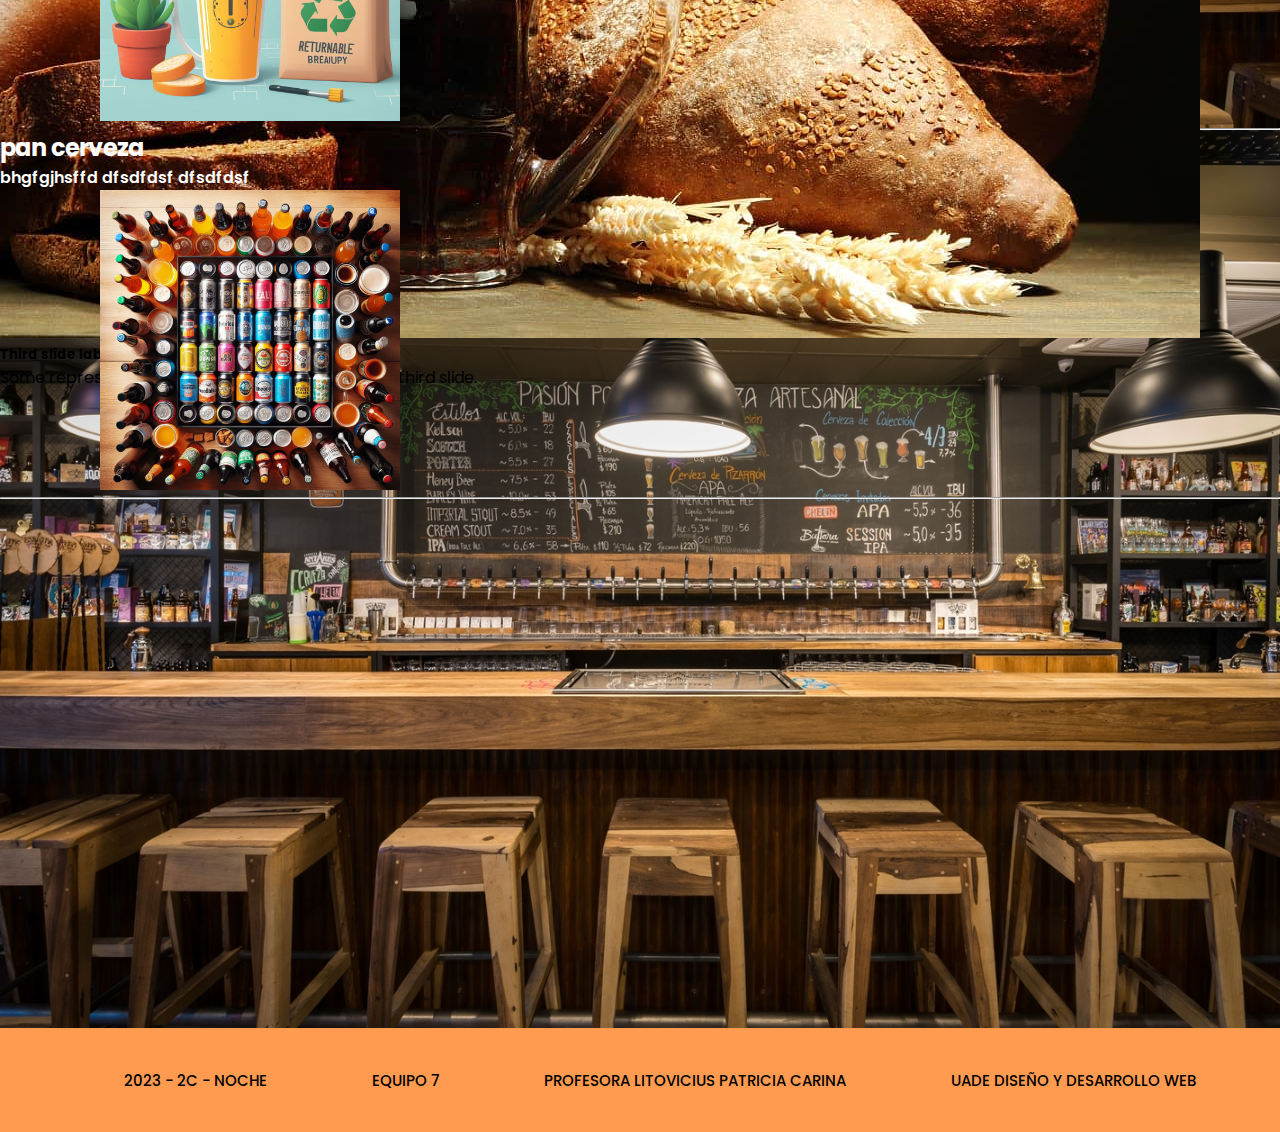
==== commit 3a37bcda: "index label" ====
--- a/index.html
+++ b/index.html
@@ -26,7 +26,7 @@
             <a style="display: flex;" href="index.html"><img src="img/logobeer.png" alt="" height="70px"></a>
             <div class="labeldiv">
                 <input type="checkbox" id="menu">
-                <label for="menu"> ☰ </label>
+                <label for="menu" class="ocultar-div"> ☰ </label>
                 <ul class="lista">
                     <li><a class="activo" href="index.html">Inicio</a></li>
                     <li><a href="mision.html">Misión</a></li>
@@ -135,7 +135,7 @@
     </div>
 
 
-</body>
+
     <footer>
         <div>
             <p>2023 - 2C - NOCHE</p>
@@ -144,7 +144,7 @@
             <p>UADE DISEÑO Y DESARROLLO WEB</p>
         </div>
     </footer>
-
+</body>
 </div>
     <script src="codigo.js"></script>
 
--- a/estilos/estilo.css
+++ b/estilos/estilo.css
@@ -167,6 +167,10 @@
     display: flex;
 }
 
+.ocultar-div{
+    display: none;
+}
+
 
 @media (max-width: 1130px) {
        
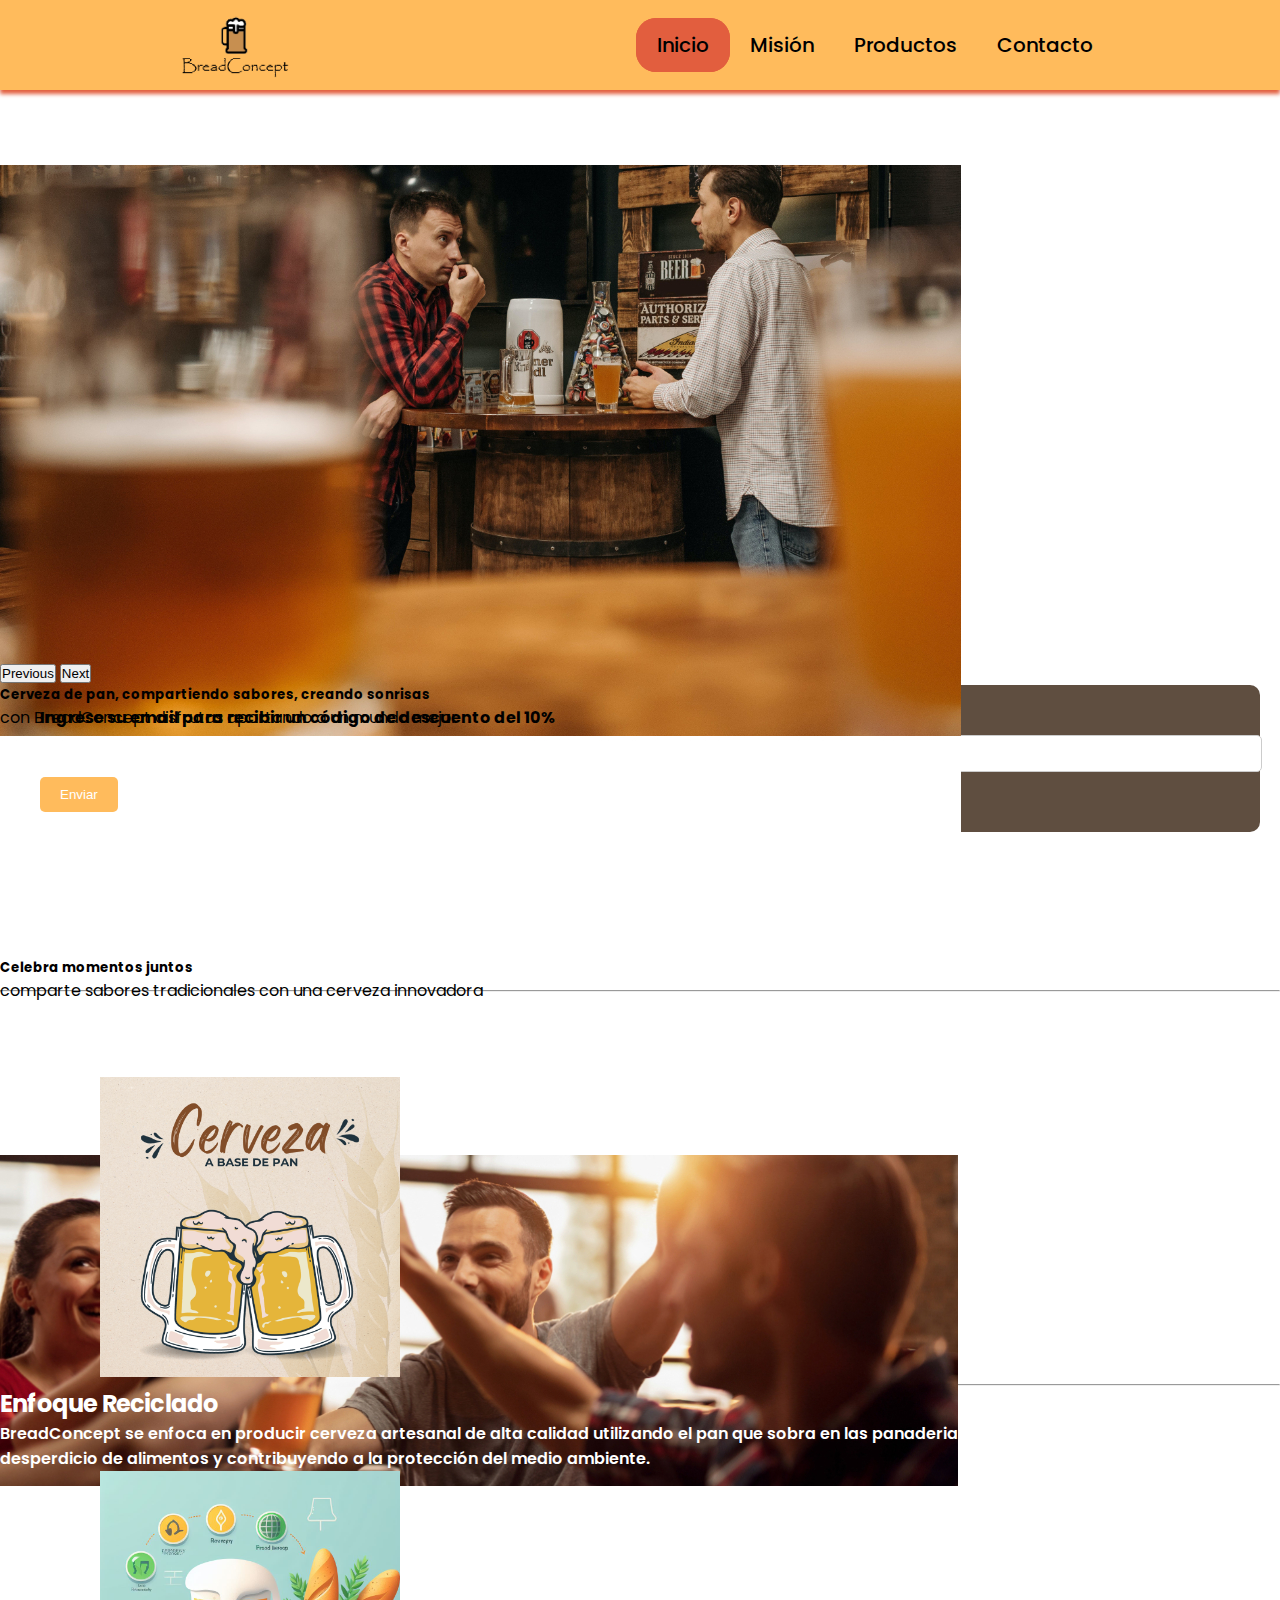
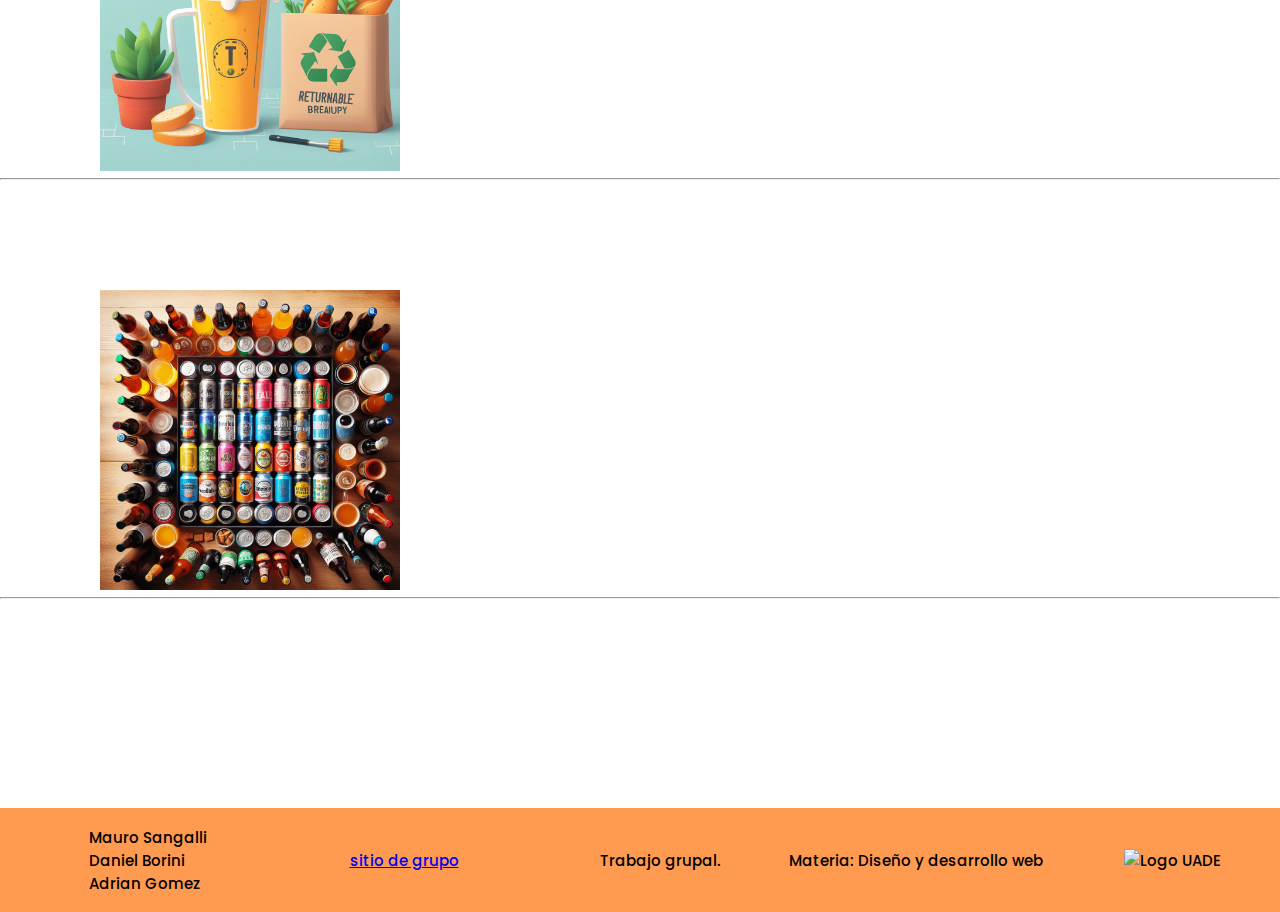
==== commit 530ee3f1: "mision" ====
--- a/index.html
+++ b/index.html
@@ -48,24 +48,24 @@
             </ol>
             <div class="carousel-inner">
                 <div class="carousel-item active">
-                    <img src="img/pan-de-cerveza.jpg" class="d-block w-100" alt="">
+                    <img src="img/carousel1.jpg" class="d-block w-100" alt="">
                     <div class="carousel-caption d-none d-md-block">
-                        <h5>First slide label</h5>
-                        <p>Some representative placeholder content for the first slide.</p>
+                        <h5>Celebra momentos juntos</h5>
+                        <p>comparte sabores tradicionales con una cerveza innovadora</p>
                     </div>
                 </div>
                 <div class="carousel-item">
-                    <img src="img/pan-de-cerveza.jpg" class="d-block w-100" alt="">
+                    <img src="img/carousel3.jpg" class="d-block w-100" alt="">
                     <div class="carousel-caption d-none d-md-block">
-                        <h5>Second slide label</h5>
-                        <p>Some representative placeholder content for the second slide.</p>
+                        <h5>Cerveza de pan, compartiendo sabores, creando sonrisas</h5>
+                        <p>con BreadConcept disfrutas aportando a un mundo mejor</p>
                     </div>
                 </div>
                 <div class="carousel-item">
-                    <img src="img/pan-de-cerveza.jpg" class="d-block w-100" alt="">
+                    <img src="img/carousel2.jpg" class="d-block w-100" alt="">
                     <div class="carousel-caption d-none d-md-block">
-                        <h5>Third slide label</h5>
-                        <p>Some representative placeholder content for the third slide.</p>
+                        <h5></h5>
+                        <p></p>
                     </div>
                 </div>
             </div>
@@ -78,19 +78,31 @@
                 <span class="visually-hidden">Next</span>
             </button>
         </main>
+        
+        <form id="subscription-form" class="formulario">
+            <label for="email" class="oferta">Ingrese su email para recibir un código de descuento del 10%</label>
+            <input type="email" id="email" name="email" required class="oferta">
+            <button type="submit" id="subscribe-button">Enviar</button>
+    
+            <p id="error-message" class="error-message" style="display: none;">Por favor, ingrese una dirección de correo electrónico válida.</p>
+    
+            <!-- Agrega un mensaje para mostrar la confirmación de la suscripción -->
+            <p id="confirmation-message" style="display: none;">!Enviado¡ Revise su bandeja de correo para recibir su código de promoción</p>
+        </form>
+          <script src="oferta.js"></script>
     </div>
 
 
-    <div class="fondo">
+      
+
+    <div class="fondo1">
         <hr class="featurette-divider">
 
         <div class="row featurette">
           <div class="col-md-7">
-            <h2 class="featurette-heading fw-normal lh-1">ceerveza <span class="text-body-secondary">artesanal</span>
+            <h2 class="featurette-heading fw-normal lh-1">Propuesta principal <span class="text-body-secondary">Nosotros</span>
             </h2>
-            <p class="lead">fddsfdsf
-                dfdsfdsfdsffds
-                dsfdsfdf
+            <p class="lead">La principal actividad de la empresa es la producción y venta de cervezas elaboradas a partir de pan reciclado, destacándose por su sabor único y alta calidad en la cerveza artesanal.
             </p>
           </div>
           <div class="col-md-5">
@@ -103,27 +115,22 @@
 
         <div class="row featurette">
           <div class="col-md-7 order-md-2">
-            <h2 class="featurette-heading fw-normal lh-1"> artesanal <span class="text-body-secondary"> para cualquier
-                ocasión
+            <h2 class="featurette-heading fw-normal lh-1"> Enfoque <span class="text-body-secondary"> Reciclado
               </span></h2>
-            <p class="lead">ftygiukjjkhkfdgsgfdsfd
-                dfdsfdsfdsf
-                dfdsfdfds
+            <p class="lead">BreadConcept se enfoca en producir cerveza artesanal de alta calidad utilizando el pan que sobra en las panaderias, abordando así el problema del desperdicio de alimentos y contribuyendo a la protección del medio ambiente.
             </p>
           </div>
           <div class="col-md-5 order-md-1">
             <img class="cerveza" src="img/cerpan3.jpg" alt="" width="100%">
           </div>
         </div>
-  <div class="fondo">
+  <div class="fondo2">
         <hr class="featurette-divider">
 
         <div class="row featurette">
           <div class="col-md-7">
-            <h2 class="featurette-heading fw-normal lh-1"> pan <span class="text-body-secondary"> cerveza </span></h2>
-            <p class="lead">bhgfgjhsffd
-                dfsdfdsf
-                dfsdfdsf
+            <h2 class="featurette-heading fw-normal lh-1"> Nuestro sitio <span class="text-body-secondary"> Web </span></h2>
+            <p class="lead">El sitio web de BreadConcept informa sobre su misión, presenta su variedad de cervezas y permite la compra en línea, resaltando su compromiso con la responsabilidad social y la producción ecológica. Con un público diverso de adultos jóvenes y de mediana edad, BreadConcept atrae a quienes valoran la calidad, la sostenibilidad y experiencias cerveceras únicas.
             </p>
           </div>
           <div class="col-md-5">
@@ -137,11 +144,24 @@
 
 
     <footer>
+        <div >
+          <ul>
+            <ul>Mauro Sangalli</ul>
+            <ul>Daniel Borini</ul>
+            <ul>Adrian Gomez</ul>  
+          </ul>
+        </div>
         <div>
-            <p>2023 - 2C - NOCHE</p>
-            <p>EQUIPO 7</p>
-            <p>PROFESORA LITOVICIUS PATRICIA CARINA</p>
-            <p>UADE DISEÑO Y DESARROLLO WEB</p>
+          <a href="https://msangalli1.github.io/G7TeamRepo/">sitio de grupo</a>
+        </div>
+        <div>
+          <p>Trabajo grupal.</p>
+        </div>
+        <div>
+          <p>Materia: Diseño y desarrollo web</p>
+        </div>
+        <div>
+          <img src="./img/logouade.png" alt="Logo UADE">
         </div>
     </footer>
 </body>
--- a/estilos/estilo.css
+++ b/estilos/estilo.css
@@ -1,4 +1,60 @@
-#carouselExampleCaptions {
+.error {
+    border: 2px solid red; /* Cambia el borde a rojo en caso de error */
+  }
+  /* Estilos para el botón de enviar */
+#subscribe-button {
+    background-color: #FFBB5C; /* Color de fondo del botón */
+    color: white; /* Color del texto del botón */
+    padding: 10px 20px; /* Espaciado interno del botón (ajusta según tus preferencias) */
+    border: none; /* Quita el borde del botón */
+    border-radius: 5px; /* Borde redondeado del botón */
+    cursor: pointer; /* Cursor de estilo mano al pasar el ratón sobre el botón */
+}
+
+#subscribe-button:hover {
+    background-color: #E25E3E; /* Cambia el color de fondo al pasar el ratón sobre el botón */
+}
+
+
+
+form {
+    margin: 20px;
+  }
+  .formulario{
+    background-color: #5f4e40; /* Cambia el color de fondo a tu preferencia */
+    padding: 20px; /* Añade espaciado interior al formulario si es necesario */
+    border-radius: 10px; /* Agrega esquinas redondeadas al formulario si lo deseas */
+    /* Otros estilos para el formulario */
+  }
+    
+  label {
+    font-weight: bold;
+  }
+  
+  input[type="email"] {
+    width: 100%;
+    padding: 10px;
+    margin: 5px 0;
+    border: 1px solid #ccc;
+    border-radius: 5px;
+  }
+  .oferta{display: flex;}
+  
+  input[type="submit"] {
+    background-color: #007BFF;
+    color: white;
+    padding: 10px 20px;
+    border: none;
+    border-radius: 5px;
+    cursor: pointer;
+  }
+  
+  input[type="submit"]:hover {
+    background-color: #0056b3;
+  }
+  
+   
+   #carouselExampleCaptions {
         height: 55vh;
         width: 100%; 
 
@@ -69,8 +125,30 @@
     align-items: center;
 }
 .fondo {
-    background-image: url(../img/fondo.jpg);
+    background-image: url(../img/fondon.jpg);
     height: 100vh;
+    width: 100%;
+    background-repeat: repeat;
+    margin: 0;
+    background-size: cover;
+    margin-bottom: opx;
+    justify-content: center;
+    align-items: center;
+}
+.fondo1 {
+    background-image: url(../img/fondon2.jpg);
+    height: 100vh;
+    width: 100%;
+    background-repeat: repeat;
+    margin: 0;
+    background-size: cover;
+    margin-bottom: opx;
+    justify-content: center;
+    align-items: center;
+}
+.fondo2 {
+    background-image: url(../img/fondon3.jpg);
+    height: 70vh;
     width: 100%;
     background-repeat: repeat;
     margin: 0;
@@ -169,6 +247,43 @@
 
 .ocultar-div{
     display: none;
+}
+
+.img-mision {
+    max-width: 450px;
+    position: absolute;
+    top: 350px;
+    left: 50%;
+    transform: translateX(-50%);
+    z-index: 1000; /* Un valor alto para garantizar que esté encima de otros elementos */
+    width: 100%;
+  }
+  .img-mision2 {
+    max-width: 450px;
+    position: absolute;
+    top: 1150px;
+    left: 50%;
+    transform: translateX(-50%);
+    z-index: 1000; /* Un valor alto para garantizar que esté encima de otros elementos */
+    width: 100%;
+  }
+  
+  .seccion-mision {
+    padding-top: 300px; /* Agrega padding al inicio de la sección para compensar la imagen */
+  }
+  
+
+
+.seccion-mision {
+    margin: 0 auto;
+    background-color: #FF9B50;
+    height: auto;
+    width: 800px;
+    border-radius: 20px;
+    padding: 40px 80px;
+    overflow: auto;
+    height: auto;
+    display: block;
 }
 
 
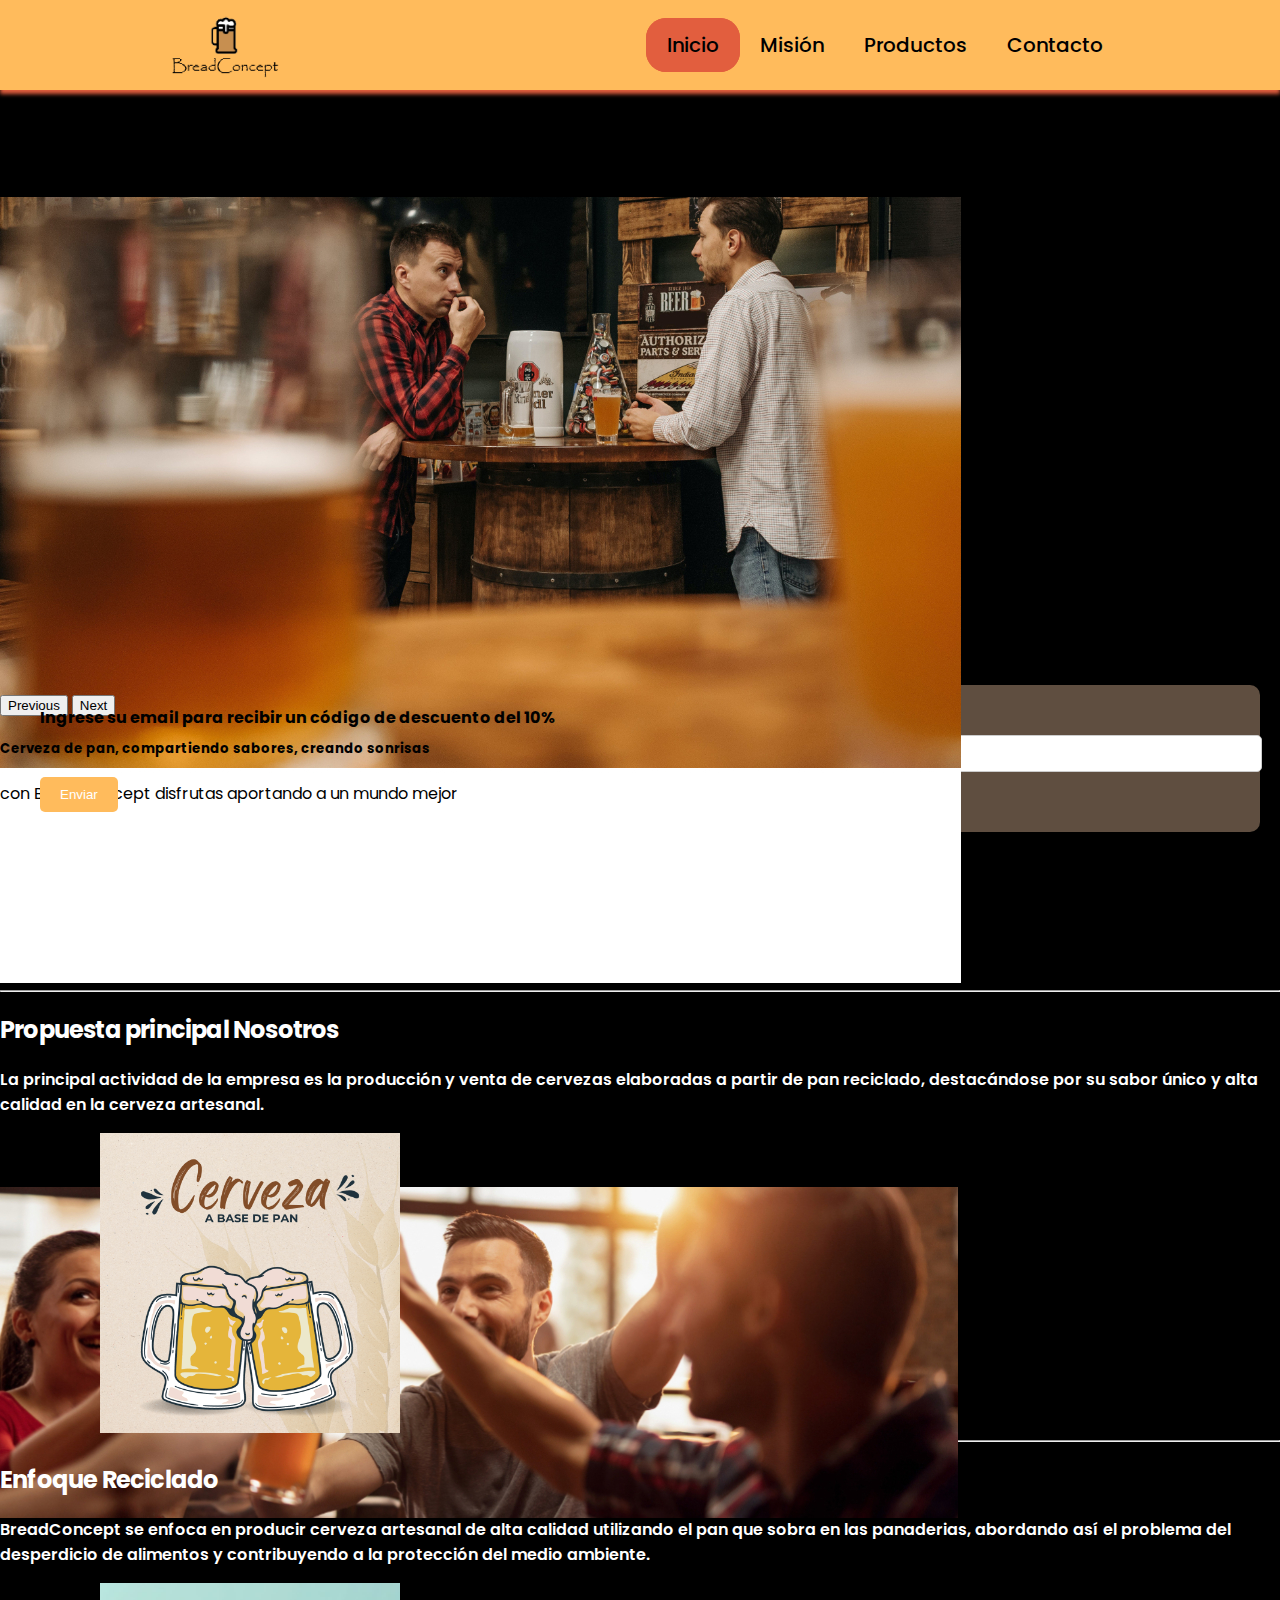
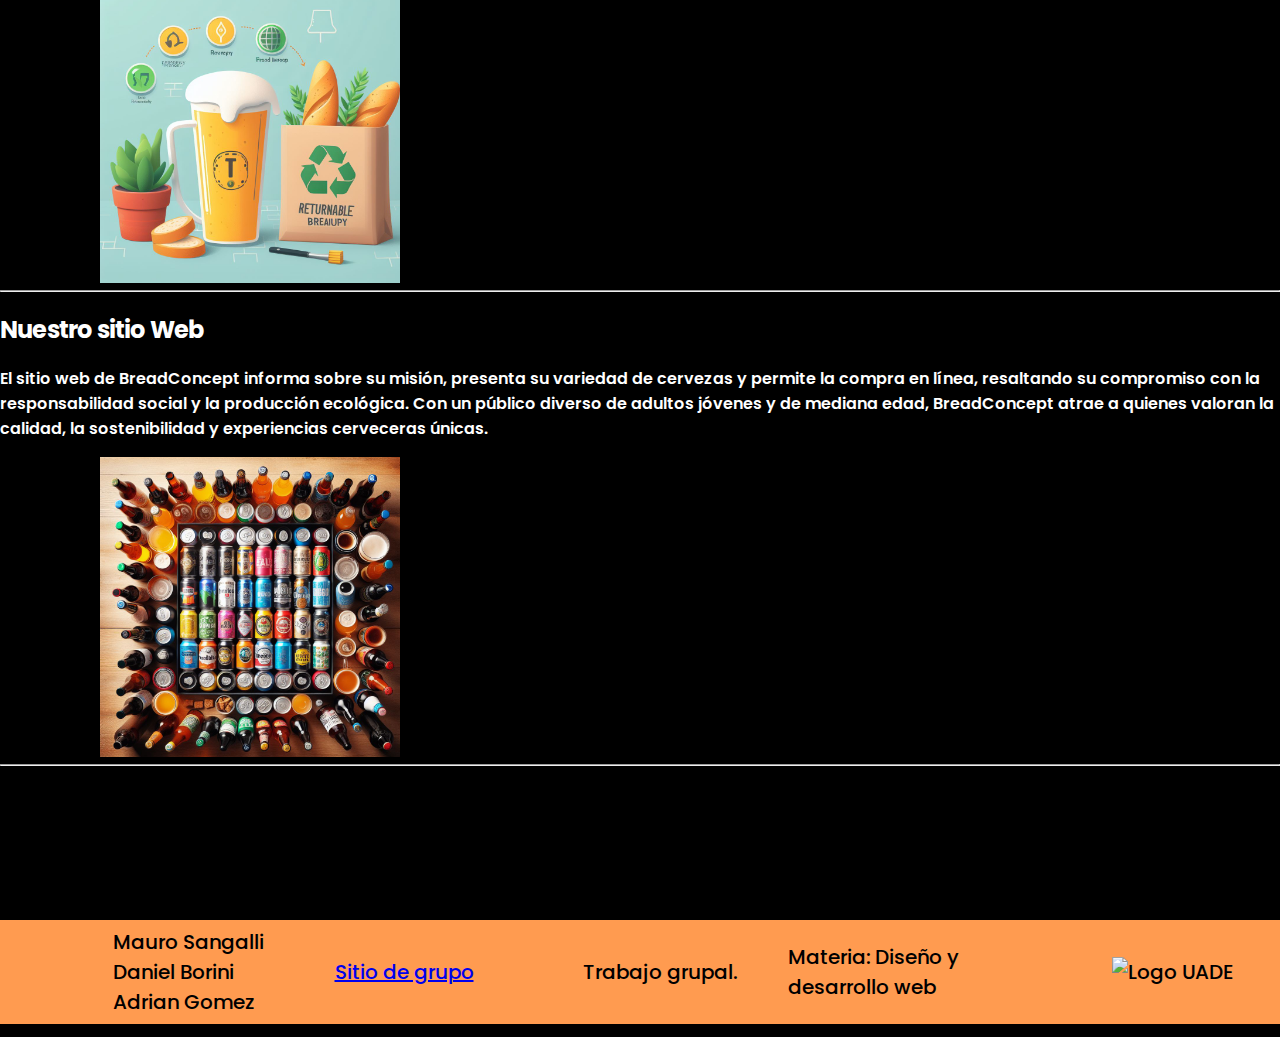
==== commit 3911615c: "compra" ====
--- a/index.html
+++ b/index.html
@@ -89,7 +89,7 @@
             <!-- Agrega un mensaje para mostrar la confirmación de la suscripción -->
             <p id="confirmation-message" style="display: none;">!Enviado¡ Revise su bandeja de correo para recibir su código de promoción</p>
         </form>
-          <script src="oferta.js"></script>
+          <script src="/js/oferta.js"></script>
     </div>
 
 
@@ -142,28 +142,27 @@
     </div>
 
 
-
     <footer>
-        <div >
-          <ul>
-            <ul>Mauro Sangalli</ul>
-            <ul>Daniel Borini</ul>
-            <ul>Adrian Gomez</ul>  
-          </ul>
-        </div>
-        <div>
-          <a href="https://msangalli1.github.io/G7TeamRepo/">sitio de grupo</a>
-        </div>
-        <div>
-          <p>Trabajo grupal.</p>
-        </div>
-        <div>
-          <p>Materia: Diseño y desarrollo web</p>
-        </div>
-        <div>
-          <img src="./img/logouade.png" alt="Logo UADE">
-        </div>
-    </footer>
+      <div >
+        <ul>
+          <ul>Mauro Sangalli</ul>
+          <ul>Daniel Borini</ul>
+          <ul>Adrian Gomez</ul>  
+        </ul>
+      </div>
+      <div>
+        <a href="https://msangalli1.github.io/G7TeamRepo/">Sitio de grupo</a>
+      </div>
+      <div>
+        <a>Trabajo grupal.</a>
+      </div>
+      <div>
+        <a>Materia: Diseño y desarrollo web</a>
+      </div>
+      <div>
+        <img src="./img/logouade.png" alt="Logo UADE">
+      </div>
+  </footer>
 </body>
 </div>
     <script src="codigo.js"></script>
--- a/estilos/estilo.css
+++ b/estilos/estilo.css
@@ -15,7 +15,34 @@
     background-color: #E25E3E; /* Cambia el color de fondo al pasar el ratón sobre el botón */
 }
 
-
+.form-control{
+    display: inline-block;
+}
+
+.card-deck {
+
+    display: -webkit-inline-box;
+}
+.card-carro{
+    display: -webkit-inline-box;
+}
+.carro{
+    color: white;
+    display: flex;
+}
+
+.row{
+    color: white;
+}
+
+#carrito.show {
+    display: block; /* O cualquier estilo que desees cuando el carrito está expandido */
+}
+
+.dropdown {
+    position: relative;
+    display: inline-block;
+  }
 
 form {
     margin: 20px;
@@ -91,8 +118,20 @@
 }
     
 
-   
-
+footer {
+    clear: both;
+    position: relative;
+    background-color: #FF9B50;
+    height: 80px;
+    width: 100%;
+    color: rgb(0, 0, 0);
+    font-weight: 200;
+    display: flex;
+    align-items: center;
+    font-weight: 500;
+    font-size: 20px;
+    padding: 12px 20px;
+}
 
 body {
     margin: 0;
@@ -100,12 +139,7 @@
     font-family: Poppins;
     user-select: none;
     overflow-x: hidden;
-}
-
-
-* {
-    margin: 0;
-    padding: 0;
+    background: black;
 }
 
 .nav-inicio {
@@ -325,23 +359,6 @@
         justify-content: end;
     }
 
-    label {
-        margin-left: auto;
-        display: flex;
-        justify-content: center;
-        align-items: center;
-        border: 2px solid #E25E3E;
-        color: #E25E3E;
-        border-radius: 10px;
-        width: 50px;
-        height: 40px;
-        font-size: 25px;
-        line-height: 30px;
-        font-weight: 600;
-        user-select: none;
-        cursor: pointer;
-        background-color: rgb(0, 0, 0);
-    }
 
     .lista li {
         text-align: right;
@@ -595,21 +612,6 @@
 .div-avances {
     display: flex;
     flex-direction: row;
-}
-
-footer {
-    clear: both;
-    position: absolute;
-    background-color: #FF9B50;
-    height: 80px;
-    width: 100%;
-    color: rgb(0, 0, 0);
-    font-weight: 200;
-    display: flex;
-    align-items: center;
-    font-weight: 500;
-    font-size: 15px;
-    padding: 12px 20px;
 }
 
 footer div {
@@ -771,6 +773,10 @@
     font-weight: 600;
 }
 
+.card-img-top{
+    width: 50%;
+
+}
 #img1 {
     background-image: url(../img/1.png);
 }
@@ -798,7 +804,6 @@
 
 .container{
     max-width: 1200px;
-    text-align: center;
     margin: auto;
 }
 
@@ -828,143 +833,13 @@
 }
 
 header{
-    /* background-color: #e4e4e8; */
-    /* padding-top: 18px;
-    padding-bottom: 18px; */
     box-shadow: 0 7px 8px -3px;
-    position: fixed;
     width: 100%;
     margin-top: -10px;
     z-index: 99;
 }
 
-.cart{
-    width: 50px;
-    height: 50px;
-}
-.cart-products{
-    position: absolute!important;
-    top: 82px;
-    right: -18px;
-    background-color: #fff;
-    padding: 0 18px;
-    box-shadow: 0 3px 10px rgb(0 0 0 / 20%);
-    display: none;
-    min-width: 290px;
- 
-}
-
-.cart:hover{
-    margin-bottom: 16px;
-    transition-duration: .5s;
-}
-/*end header*/
-.products{
-    padding-top: 170px;
-    display: flex;
-    flex-wrap: wrap;
-    justify-content: space-between;
-}
-
-.carts{
-    max-width: 250px;
-    box-shadow: 0 3px 10px rgb(0 0 0 / 20%);
-    padding-bottom: 34px;
-    margin-bottom: 40px;
-    background-color: #fff;
-}
-.carts img{
-    width: 150px;
-    height: 250px;
-
-}
-.carts p{
-    font-family: system-ui;
-    font-weight: 500;
-    padding: 0 20px;
-    margin-bottom: 24px;
-}
-.carts div p{
-    position: absolute;
-    top: 0;
-    right: 0px;
-    background-color:#e25e3e;
-    color: #fff;
-    padding: 2px 7px 4px 21px;
-    clip-path: polygon(25% 0%, 100% 0%, 100% 100%, 25% 100%, 0% 50%);
-}
-.carts div{
-    position: relative;
-}
-.carts a{
-    font-family: system-ui;
-    text-decoration: none;
-    background: #e25e3e;
-    padding: 9px 23px;
-    color: #fff;
-    font-size: 17px;
-    text-transform: uppercase;
-    font-weight: 700;
-}
-
-.carts a:hover{
-    background: #fff;
-    color: black;
-    border: solid 2px black;
-    transition-duration: .3s;
-}
-
-/*float cart*/
-.cart-products .item img{
-    width: 115px;
-}
-
-.cart-products .item{
-    display: flex;
-    align-items: center;
-    border-bottom: solid 2px black;
-}
-.cart-products .item .item-content{
-    margin: 0 19px;
-    width: 201px;
-}
-.cart-products .item .item-content h5{
-    margin: 0;
-    font-size: 15px;
-    font-weight: 400;
-    font-family: system-ui;
-}
-.cart-products .item .item-content h6{
-    margin: 0;
-    font-size: 13px;
-    font-weight: 400;
-    font-family: system-ui;
-}
-.cart-products .item span{
-    padding: 0px 5px;
-    border-radius: 50%;
-    color: black;
-    font-family: system-ui bold;
-    cursor: pointer;
-}
-.cart-products h3{
-    margin-bottom: 0;
-}
-.cart-products .item .item-content h5.cart-price{
-    font-weight: 700;
-}
-
-/*stye to btn close*/
-p.close-btn{
-    top: 4px;
-    right: 6px;
-    width: 50px;
-    height: 20px;
-    cursor: pointer;
-    color: #fff;
-    background-color: #e25e3e;
-    
-}
+
 p.author {
     display: flex;
     justify-content: center;
@@ -976,4 +851,17 @@
     text-decoration: none;
     font-weight: 700;
     color: #000;
+}
+
+.mb-4 {
+    display: block;
+    font-weight: bold;
+    color: #fff;
+}
+
+.btn{
+    display: block;
+    font-weight: bold;
+    color: #fff;
+    font-size: larger;
 }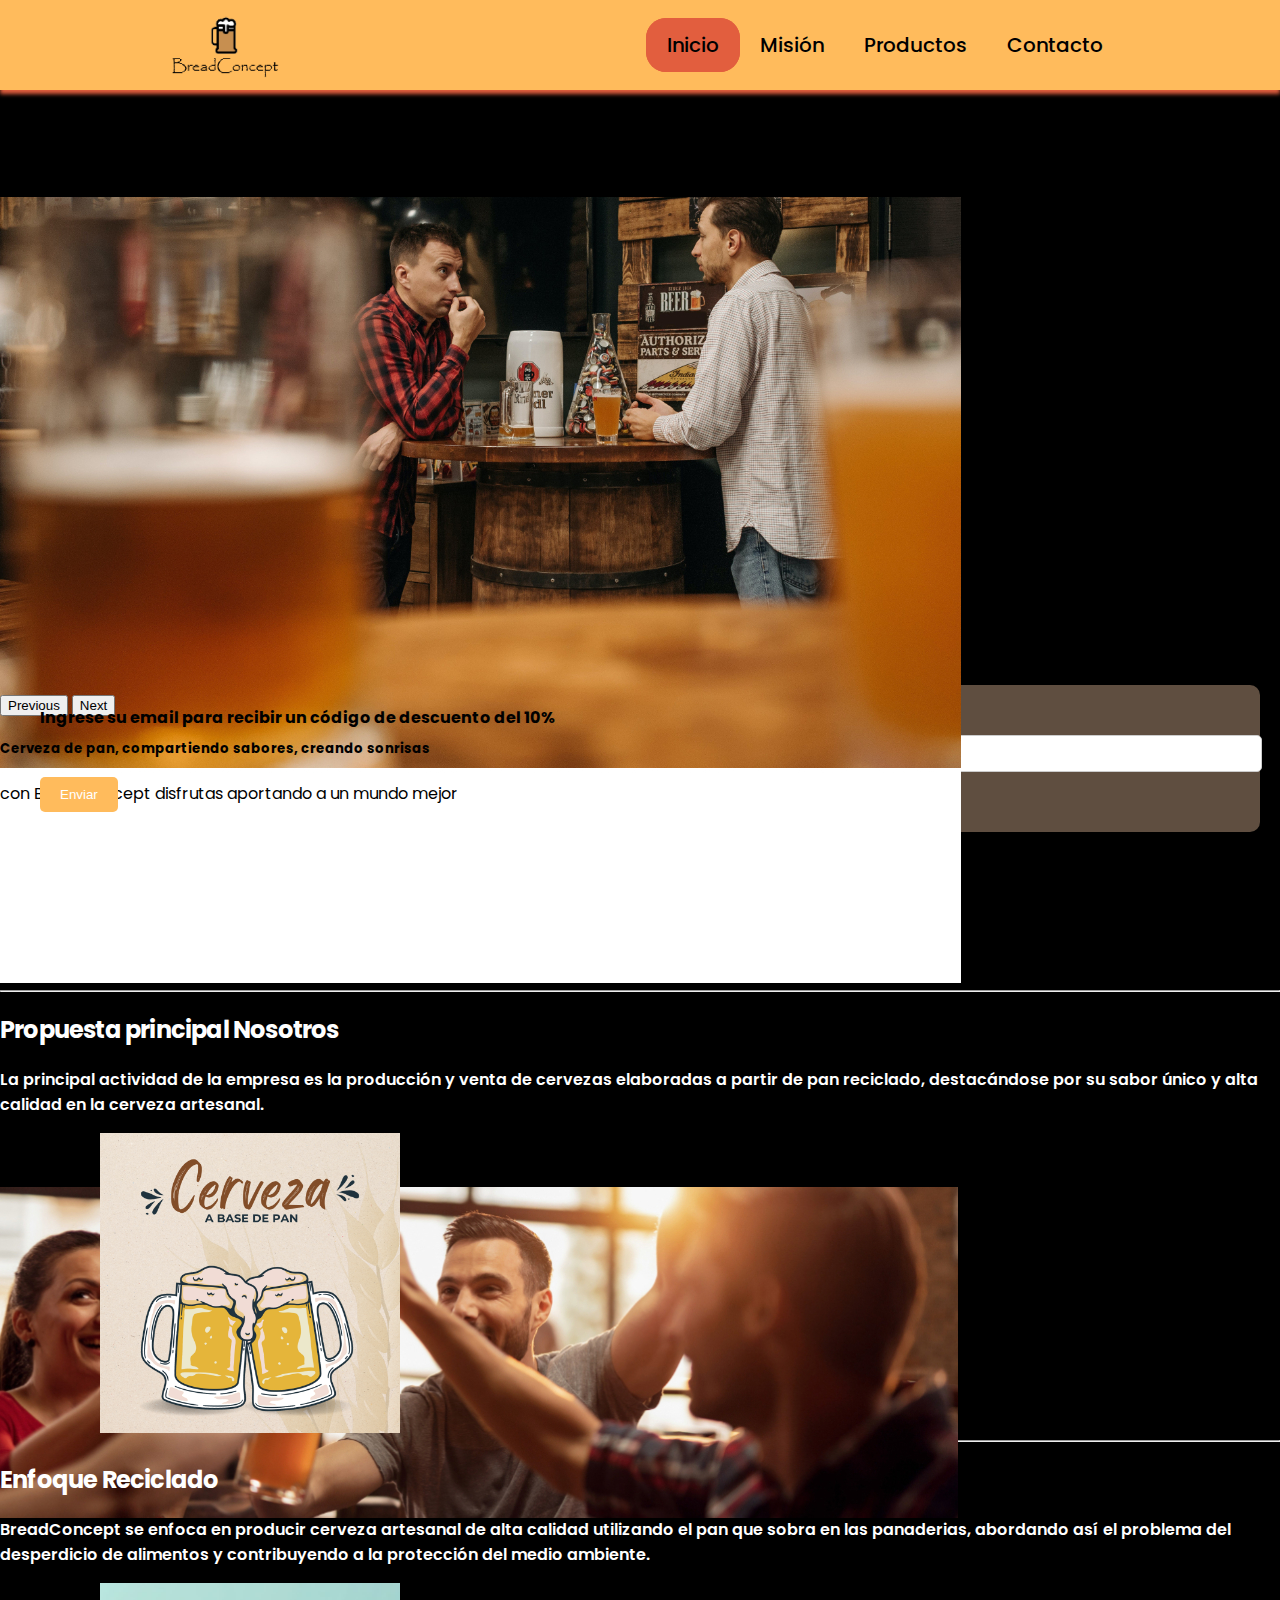
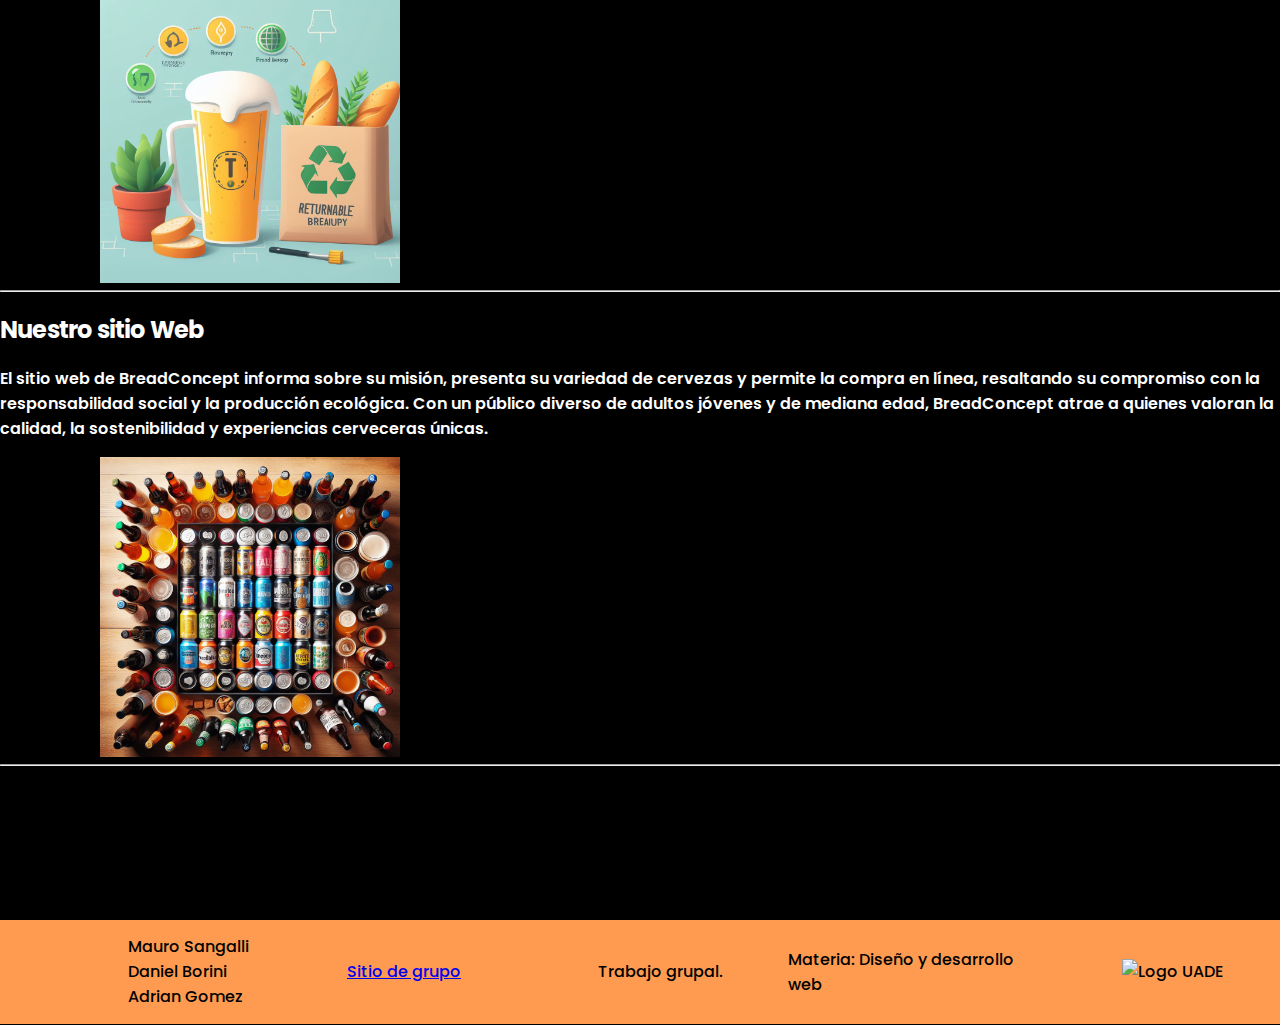
==== commit da1d587f: "Merge branch 'main' of https://github.com/msangalli1/ProyectoBreadConcept" ====
--- a/index.html
+++ b/index.html
@@ -164,7 +164,8 @@
       </div>
   </footer>
 </body>
-</div>
+
+
     <script src="codigo.js"></script>
 
 
--- a/estilos/estilo.css
+++ b/estilos/estilo.css
@@ -1,3 +1,41 @@
+/* CSS para imágenes responsivas */
+.img-mision {
+    max-width: 60%;
+    height: auto;
+    display: block; /* Para evitar espacio adicional alrededor de las imágenes */
+    margin: 0 auto; /* Centrar las imágenes */
+    
+}
+
+/* Para hacer las secciones más responsivas */
+.seccion-mision {
+    padding: 20px; /* Agregar espacio alrededor del contenido */
+    text-align: center; /* Centrar el texto */
+}
+
+/* Estilo básico para la página */
+/* Puedes agregar más estilos según tus necesidades */
+body {
+    font-family: 'Poppins', sans-serif; /* Utiliza la fuente de Google Fonts */
+    margin: 0;
+    padding: 0;
+}
+
+/* Estilos del menú de navegación */
+/* Ajusta según tus necesidades */
+/* ... */
+
+/* Estilos del footer */
+/* Ajusta según tus necesidades */
+/* ... */
+
+
+
+
+
+
+
+
 .error {
     border: 2px solid red; /* Cambia el borde a rojo en caso de error */
   }
@@ -129,7 +167,7 @@
     display: flex;
     align-items: center;
     font-weight: 500;
-    font-size: 20px;
+    font-size: medium;
     padding: 12px 20px;
 }
 
@@ -179,6 +217,8 @@
     margin-bottom: opx;
     justify-content: center;
     align-items: center;
+    background-size: cover;
+    background-attachment: fixed;
 }
 .fondo2 {
     background-image: url(../img/fondon3.jpg);
@@ -190,6 +230,8 @@
     margin-bottom: opx;
     justify-content: center;
     align-items: center;
+    background-size: cover;
+    background-attachment: fixed;
 }
 
 .navdiv ul {
@@ -283,15 +325,7 @@
     display: none;
 }
 
-.img-mision {
-    max-width: 450px;
-    position: absolute;
-    top: 350px;
-    left: 50%;
-    transform: translateX(-50%);
-    z-index: 1000; /* Un valor alto para garantizar que esté encima de otros elementos */
-    width: 100%;
-  }
+
   .img-mision2 {
     max-width: 450px;
     position: absolute;
@@ -302,9 +336,7 @@
     width: 100%;
   }
   
-  .seccion-mision {
-    padding-top: 300px; /* Agrega padding al inicio de la sección para compensar la imagen */
-  }
+  
   
 
 
@@ -312,7 +344,7 @@
     margin: 0 auto;
     background-color: #FF9B50;
     height: auto;
-    width: 800px;
+    width: 70%;
     border-radius: 20px;
     padding: 40px 80px;
     overflow: auto;
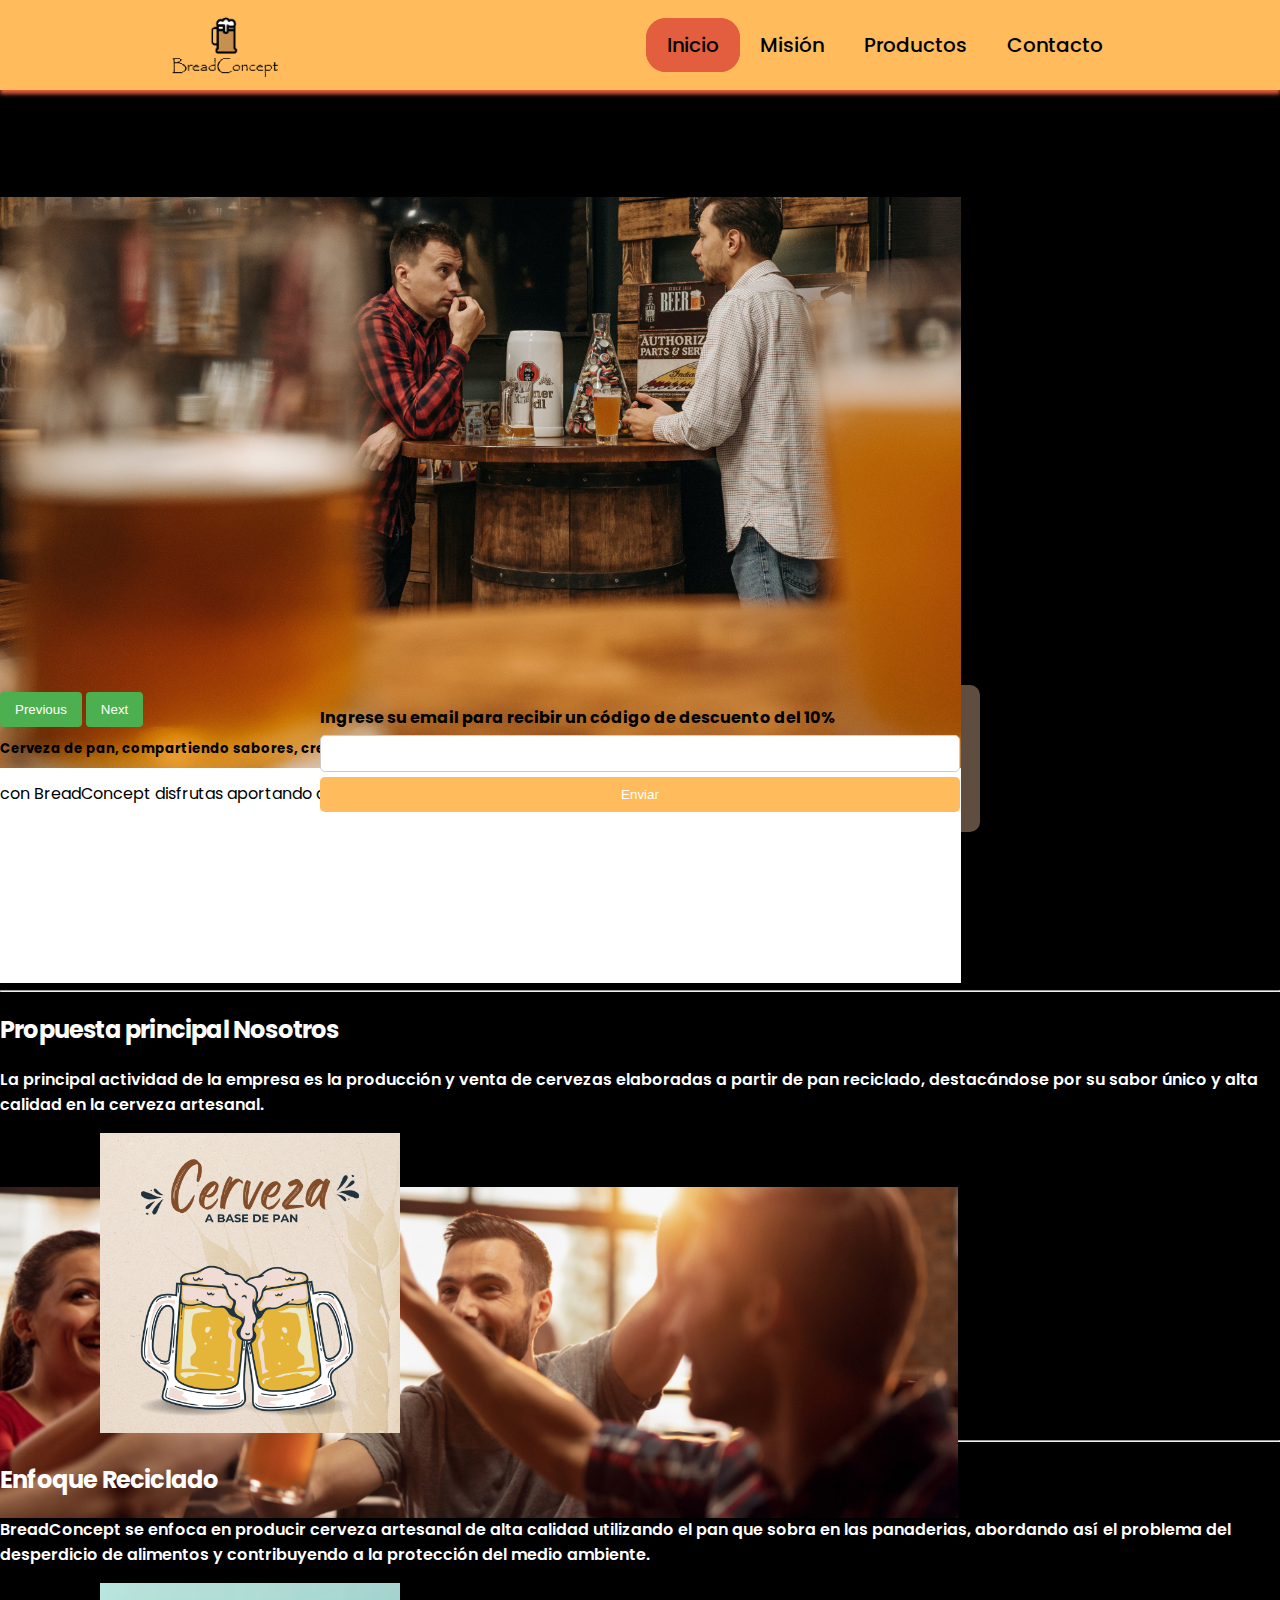
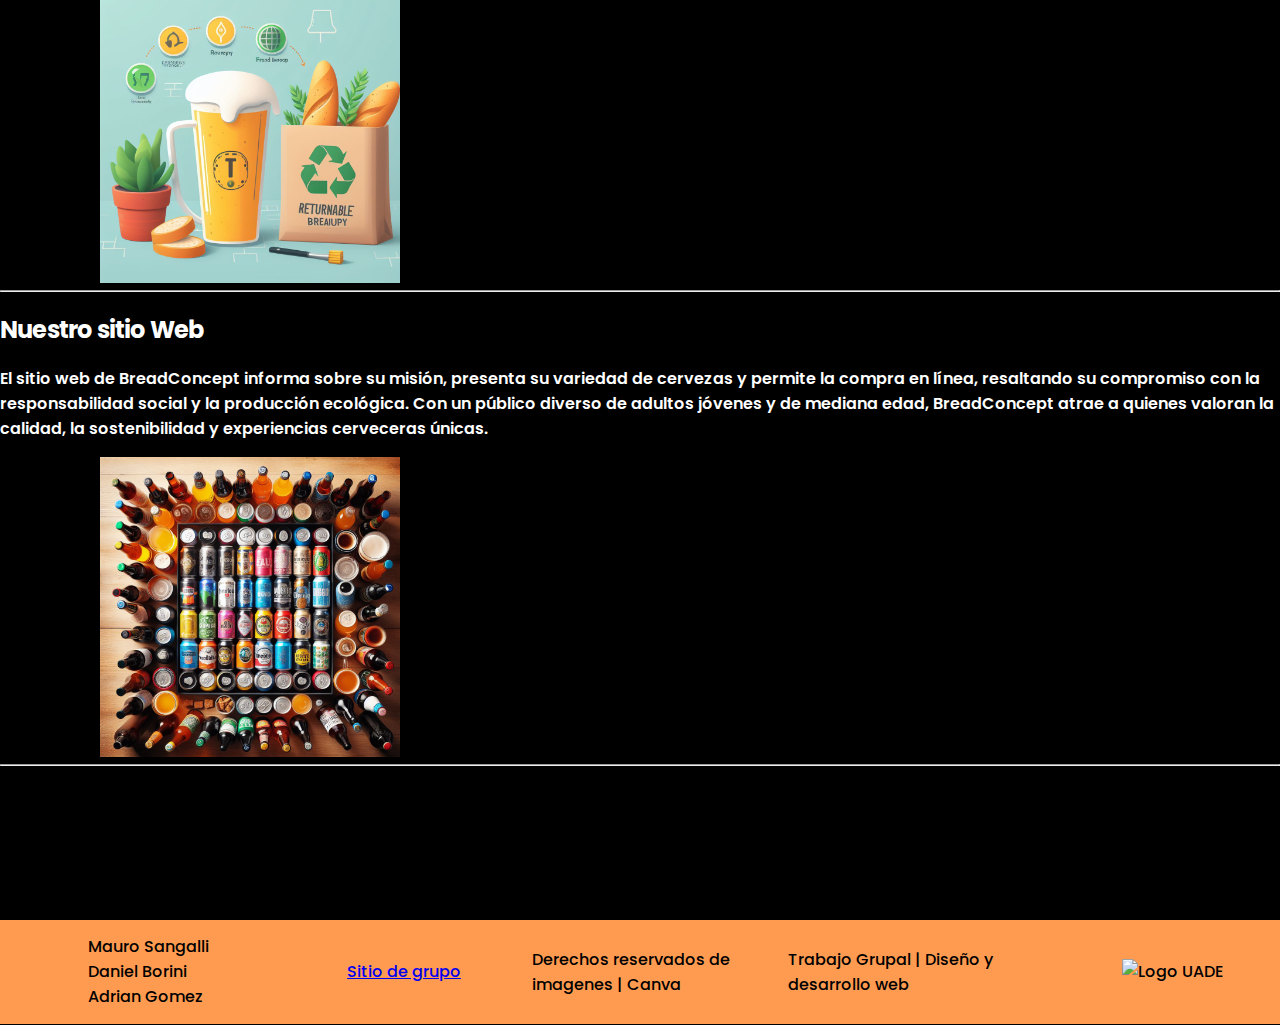
==== commit 50d6c6c2: "commit-derechosreservados" ====
--- a/index.html
+++ b/index.html
@@ -154,10 +154,10 @@
         <a href="https://msangalli1.github.io/G7TeamRepo/">Sitio de grupo</a>
       </div>
       <div>
-        <a>Trabajo grupal.</a>
+        <a>Derechos reservados de imagenes | Canva</a>
       </div>
       <div>
-        <a>Materia: Diseño y desarrollo web</a>
+        <a>Trabajo Grupal | Diseño y desarrollo web</a>
       </div>
       <div>
         <img src="./img/logouade.png" alt="Logo UADE">
--- a/estilos/estilo.css
+++ b/estilos/estilo.css
@@ -70,7 +70,7 @@
 }
 
 .row{
-    color: white;
+    color: rgb(0, 0, 0);
 }
 
 #carrito.show {
@@ -804,7 +804,41 @@
     font-size: 19px;
     font-weight: 600;
 }
-
+form {
+    margin: auto;
+    width: auto;
+    height: auto;
+    background-color: #fff; /* Cambia el color de fondo del formulario según tu preferencia */
+    border-radius: 10px;
+    box-shadow: 0 0 10px rgba(0, 0, 0, 0.1); /* Agrega una sombra suave al formulario */
+}
+
+.formulario-label {
+    display: block;
+    margin-bottom: 8px;
+    font-weight: bold;
+}
+button {
+    background-color: #4CAF50;
+    color: white;
+    padding: 10px 15px;
+    border: none;
+    border-radius: 4px;
+    cursor: pointer;
+}
+
+button:hover {
+    background-color: #45a049;
+}
+
+input, textarea {
+    width: 100%;
+    padding: 10px;
+    margin-bottom: 16px;
+    box-sizing: border-box;
+    border: 1px solid #ccc; /* Agrega un borde alrededor de los campos de entrada */
+    border-radius: 4px;
+}
 .card-img-top{
     width: 50%;
 
@@ -896,4 +930,149 @@
     font-weight: bold;
     color: #fff;
     font-size: larger;
+}
+
+@media (max-width: 600px) {
+    /* Estilos para pantallas de hasta 600px de ancho */
+
+    /* Ajustes generales */
+    body {
+        font-size: 14px;
+    }
+
+    /* Estilos de imágenes responsivas */
+    .img-mision {
+        max-width: 100%;
+    }
+
+    .img-mision2 {
+        max-width: 100%;
+        position: static;
+        top: auto;
+        left: auto;
+        transform: none;
+        margin-top: 15px; /* Ajusta según sea necesario */
+    }
+
+    /* Estilos para secciones responsivas */
+    .seccion-mision,
+    .seccion-inicio,
+    .seccion-propuesta,
+    .seccion-avances,
+    .seccion-avances2,
+    .seccion-2,
+    .seccion-inicio2 {
+        width: 100%;
+        padding: 20px;
+    }
+
+    /* Estilos para el menú de navegación en dispositivos móviles */
+    .navdiv {
+        flex-direction: column;
+        align-items: center;
+        padding: 0;
+    }
+
+    .navdiv ul {
+        flex-direction: column;
+        text-align: center;
+    }
+
+    .navdiv ul li {
+        margin: 10px 0;
+    }
+
+    .navdiv ul li a {
+        padding: 10px;
+    }
+    .ocultar-div{
+        display: block;
+    }
+    
+    .carro{
+        color: white;
+        display: table-caption;
+    }
+    /* Otros estilos específicos para dispositivos móviles */
+    /* ... */
+}
+
+/*Estilos contacto*/
+.form-content {
+    background: linear-gradient(
+        50deg,
+        rgba(40, 42, 55, 1) 50%,
+        rgba(40, 42, 55, 0.7));
+    background-position: center;
+    background-repeat: no-repeat;
+    background-size: cover;
+    padding: 5vw; /* Utilizar unidades relativas como vw (viewport width) para el padding */
+    max-width: 1000px;
+    margin-top: 200px; /* Ajustar los márgenes superior e inferior y centrar la caja horizontalmente */
+    margin-bottom: 200px;
+    border-radius: 25px;
+    display: flex;
+    flex-direction: column;
+    align-items: center;
+    justify-content: center;
+    text-align: center;
+}
+
+.form-content h2 {
+    color: #f4f6f9;
+    font-size: 4vw; /* Utilizar unidades relativas como vw para el tamaño del texto */
+    margin-bottom: 2.5vw; /* Utilizar unidades relativas para el margen */
+}
+
+form {
+    display: flex;
+    flex-direction: column;
+    width: 50%;
+}
+
+.form-content label {
+    font-size: 17px;
+    color: #959AAB;
+    margin-bottom: 10px;
+}
+
+.form-content input,
+.form-content textarea {
+    padding: 17px 14px;
+    background-color: #333646;
+    border: 0;
+    font-size: 15px;
+    color: #f4f6f9;
+    margin-bottom: 20px;
+    border-radius: 10px;
+}
+
+:focus{
+    outline: 1px solid #1E92E9;
+}
+
+.botonenv{
+    background-color: #1E92E9;
+    width: 150px;
+    align-self: flex-end;
+    cursor: pointer;
+}
+
+.botonenv:hover{
+    background-color: #219BF9;
+}
+
+@media(max-width:991px){
+    .form-content{
+        width: 100%;
+    }
+
+    form{
+        width: 100%;
+    }
+}
+
+footer ul{
+      list-style-type: none; /* Esto elimina las viñetas/puntos en las listas */
+  padding: 0; /* Esto elimina el relleno predeterminado en los márgenes */
 }